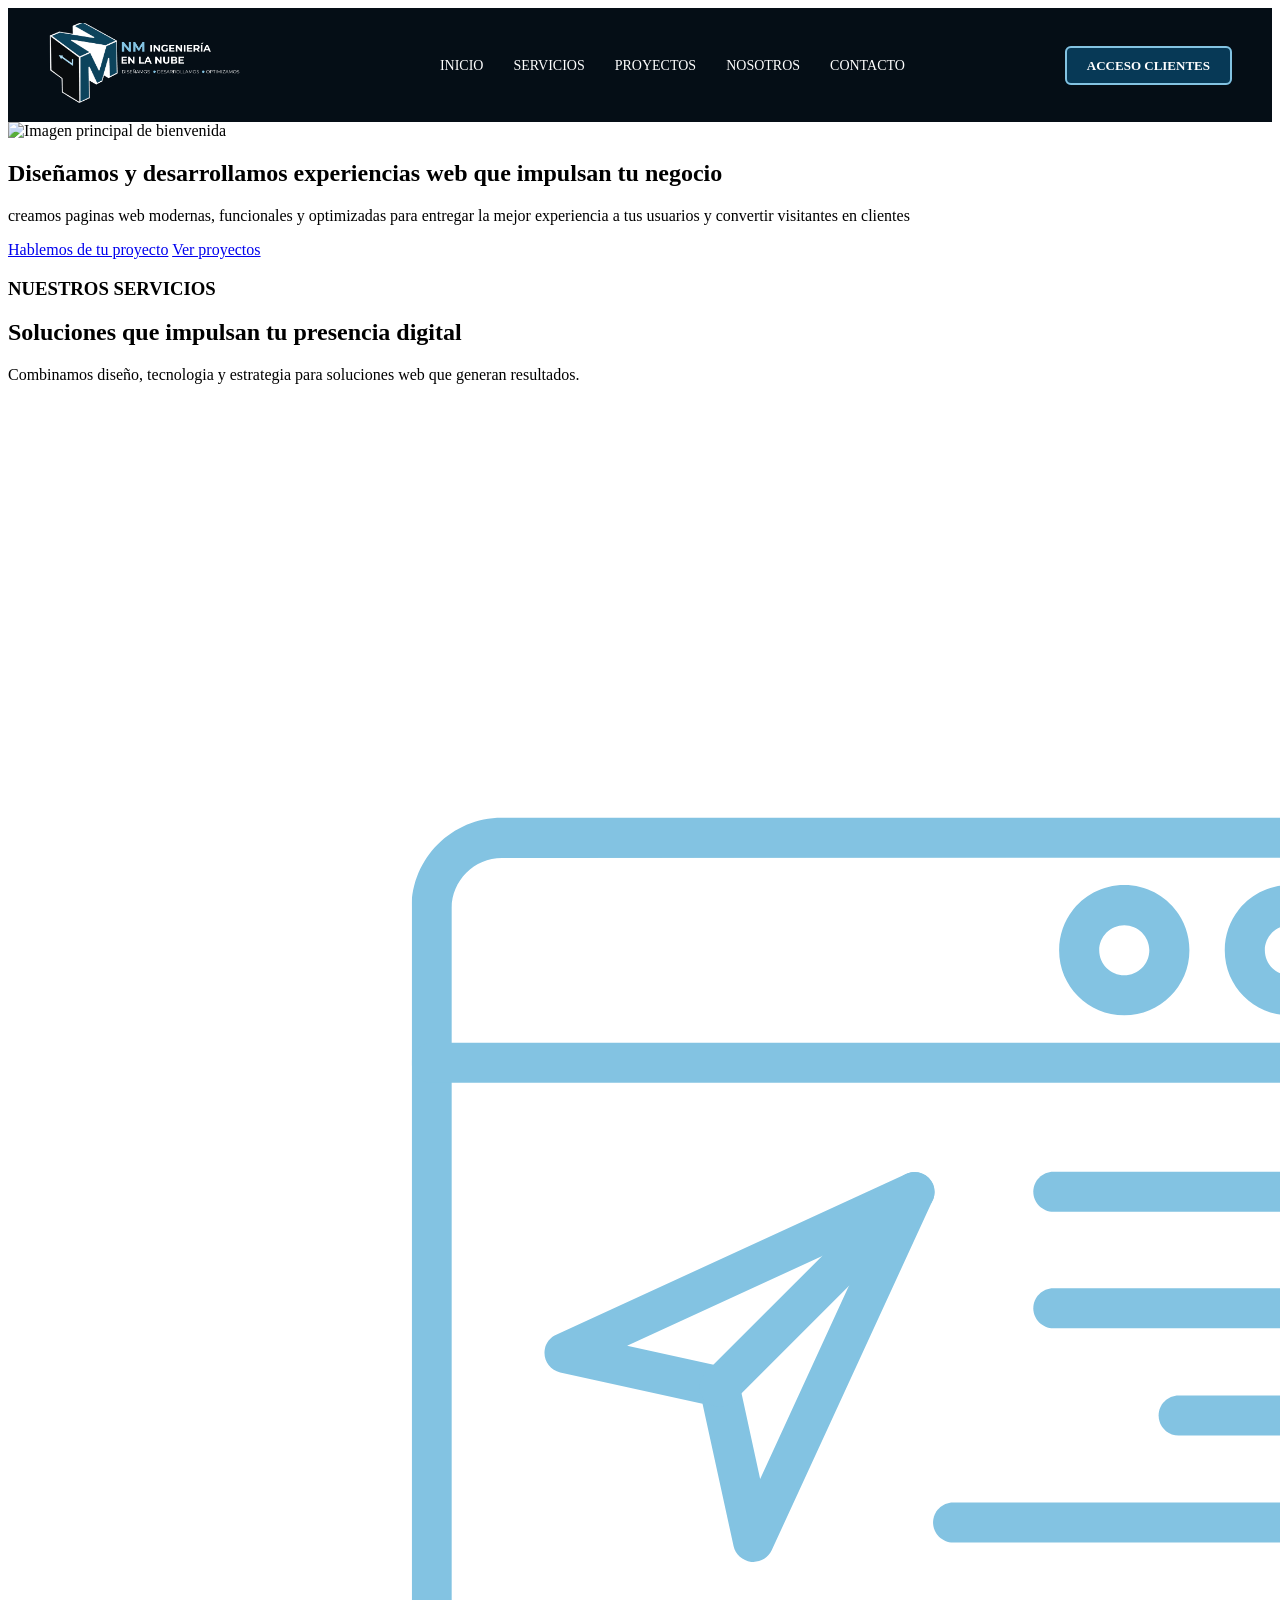
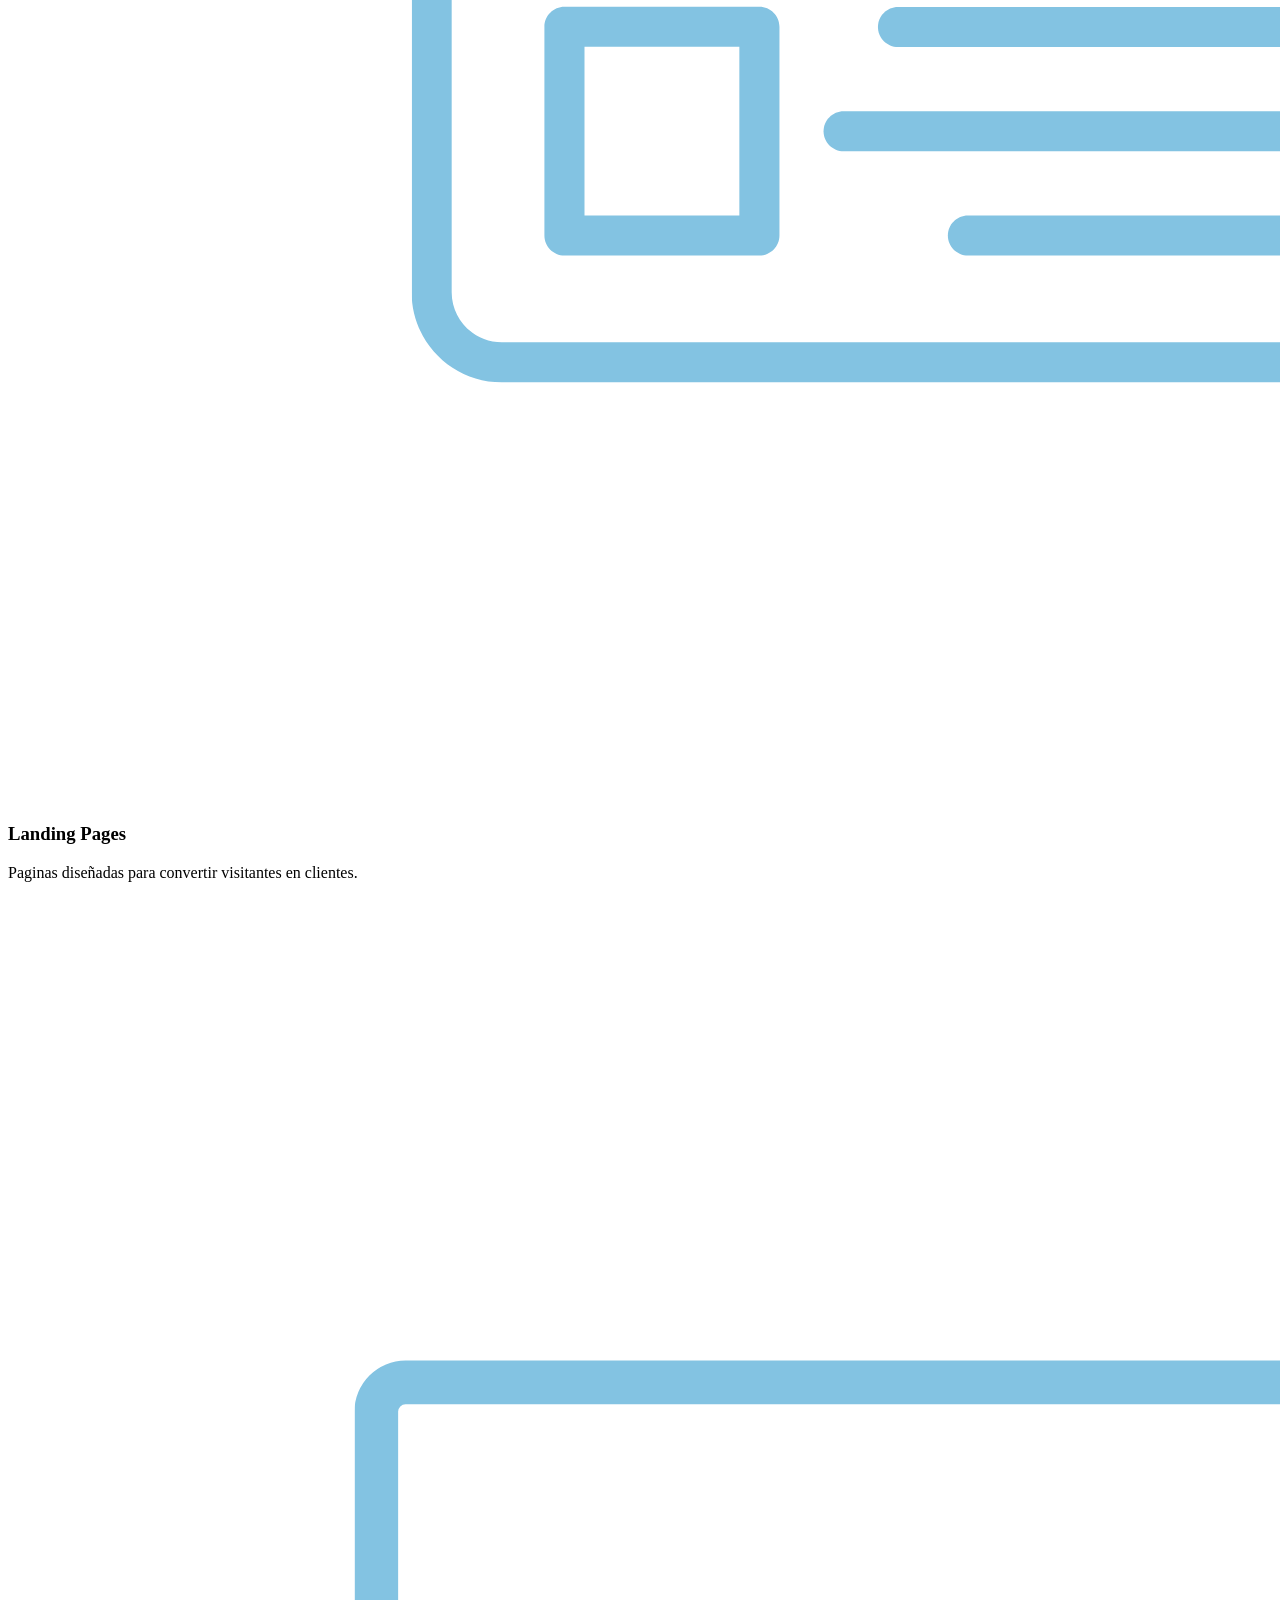
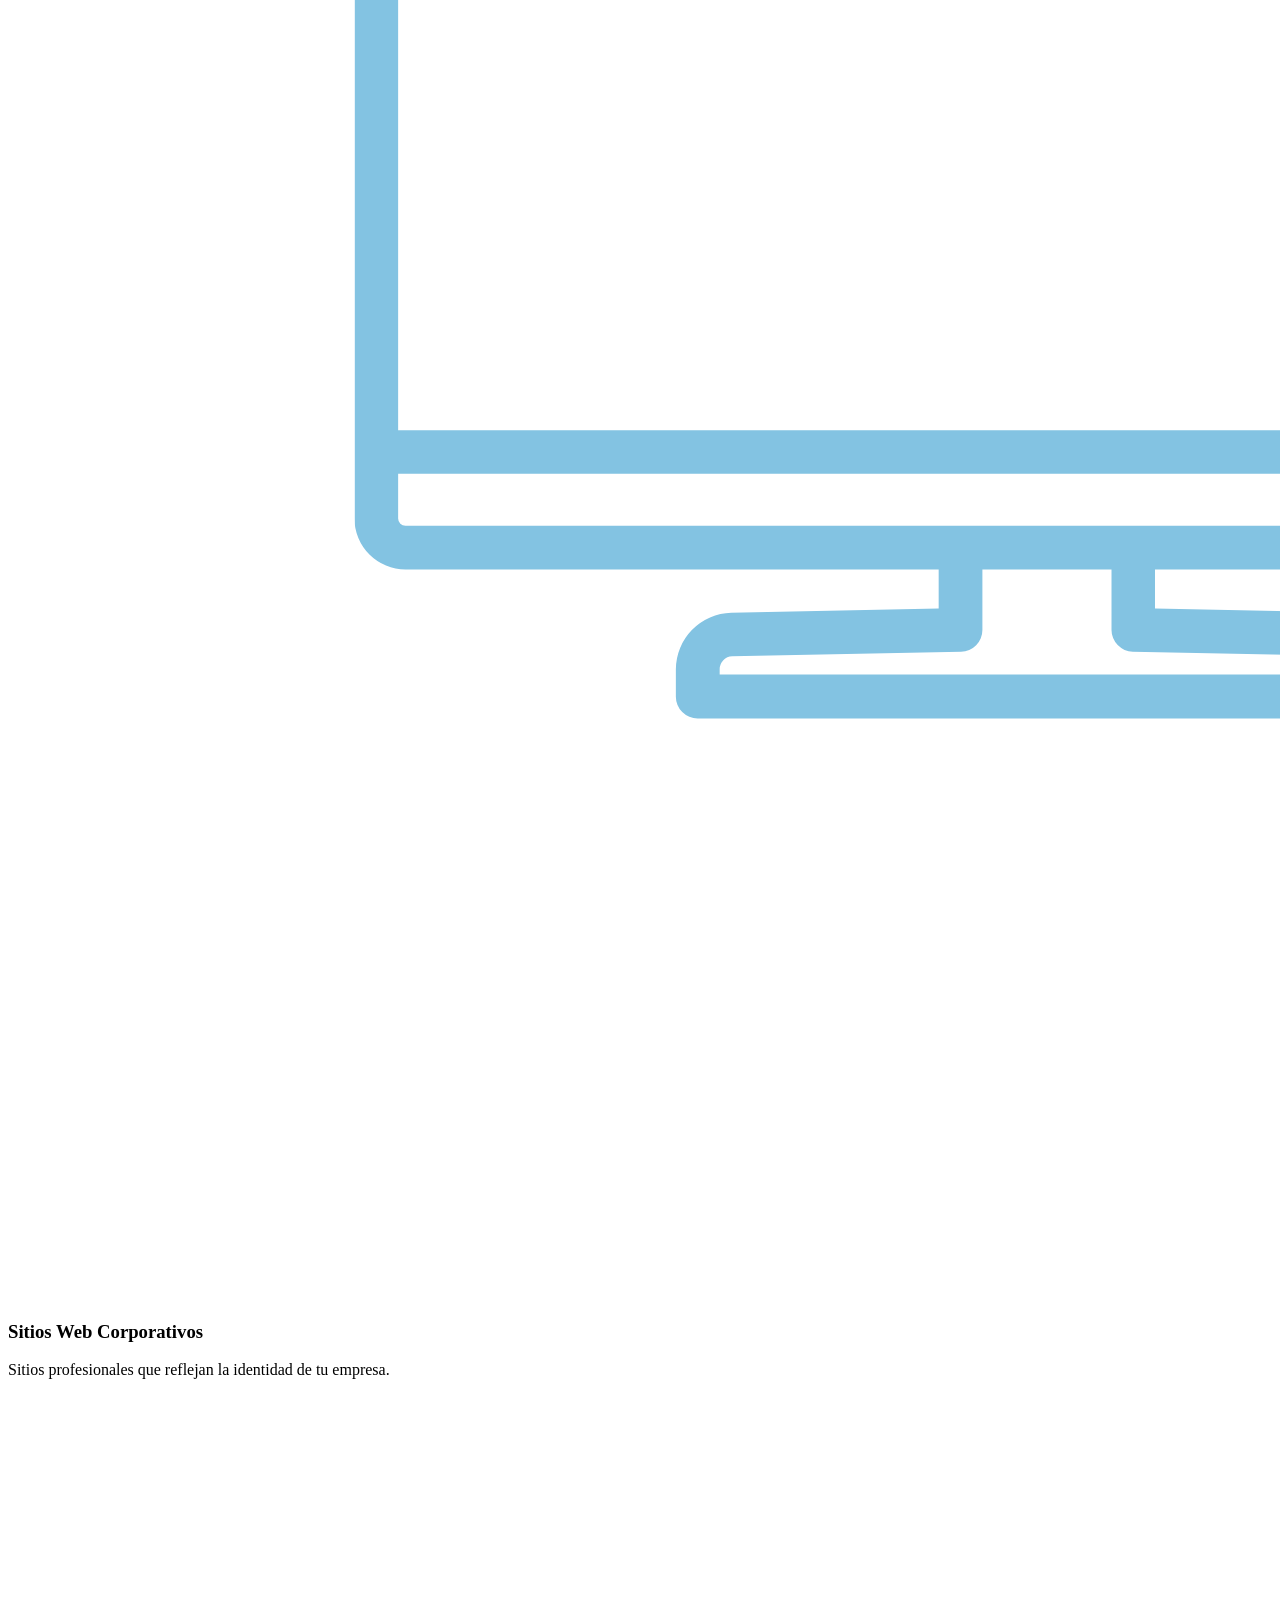
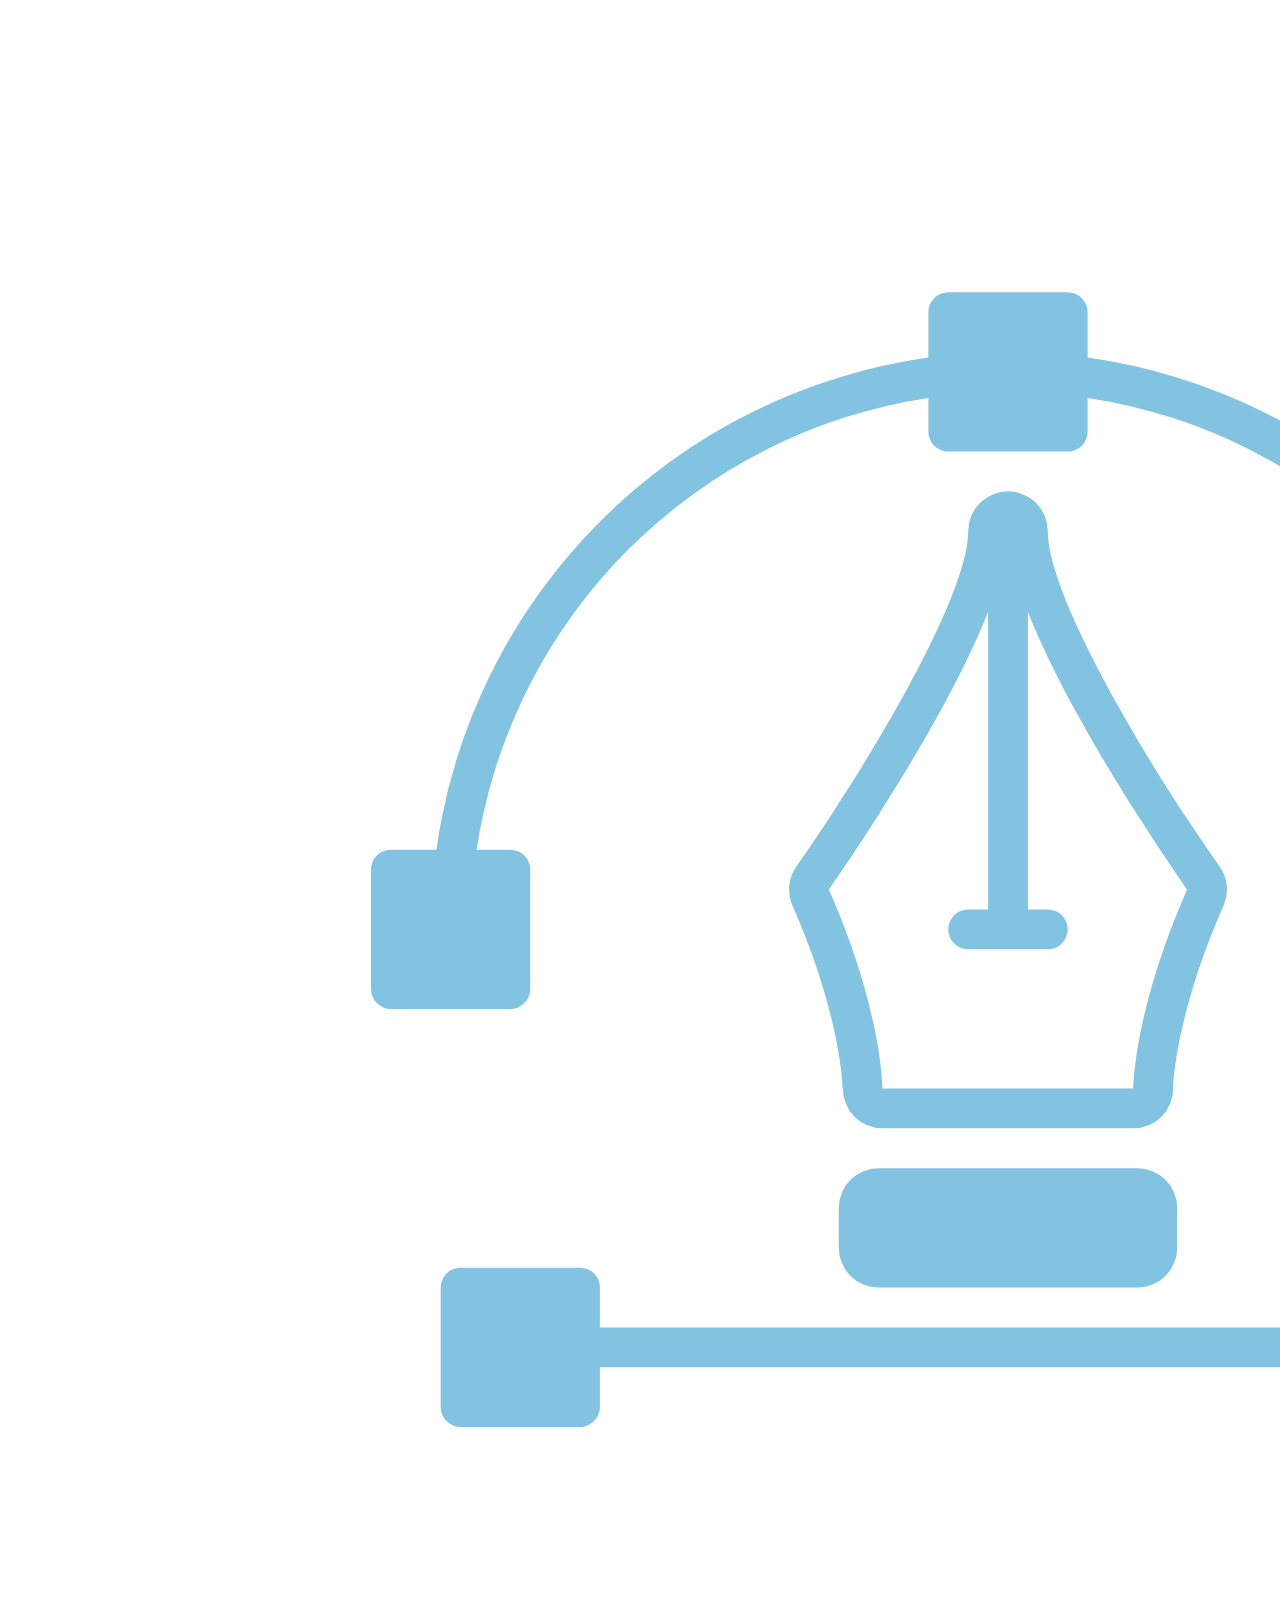
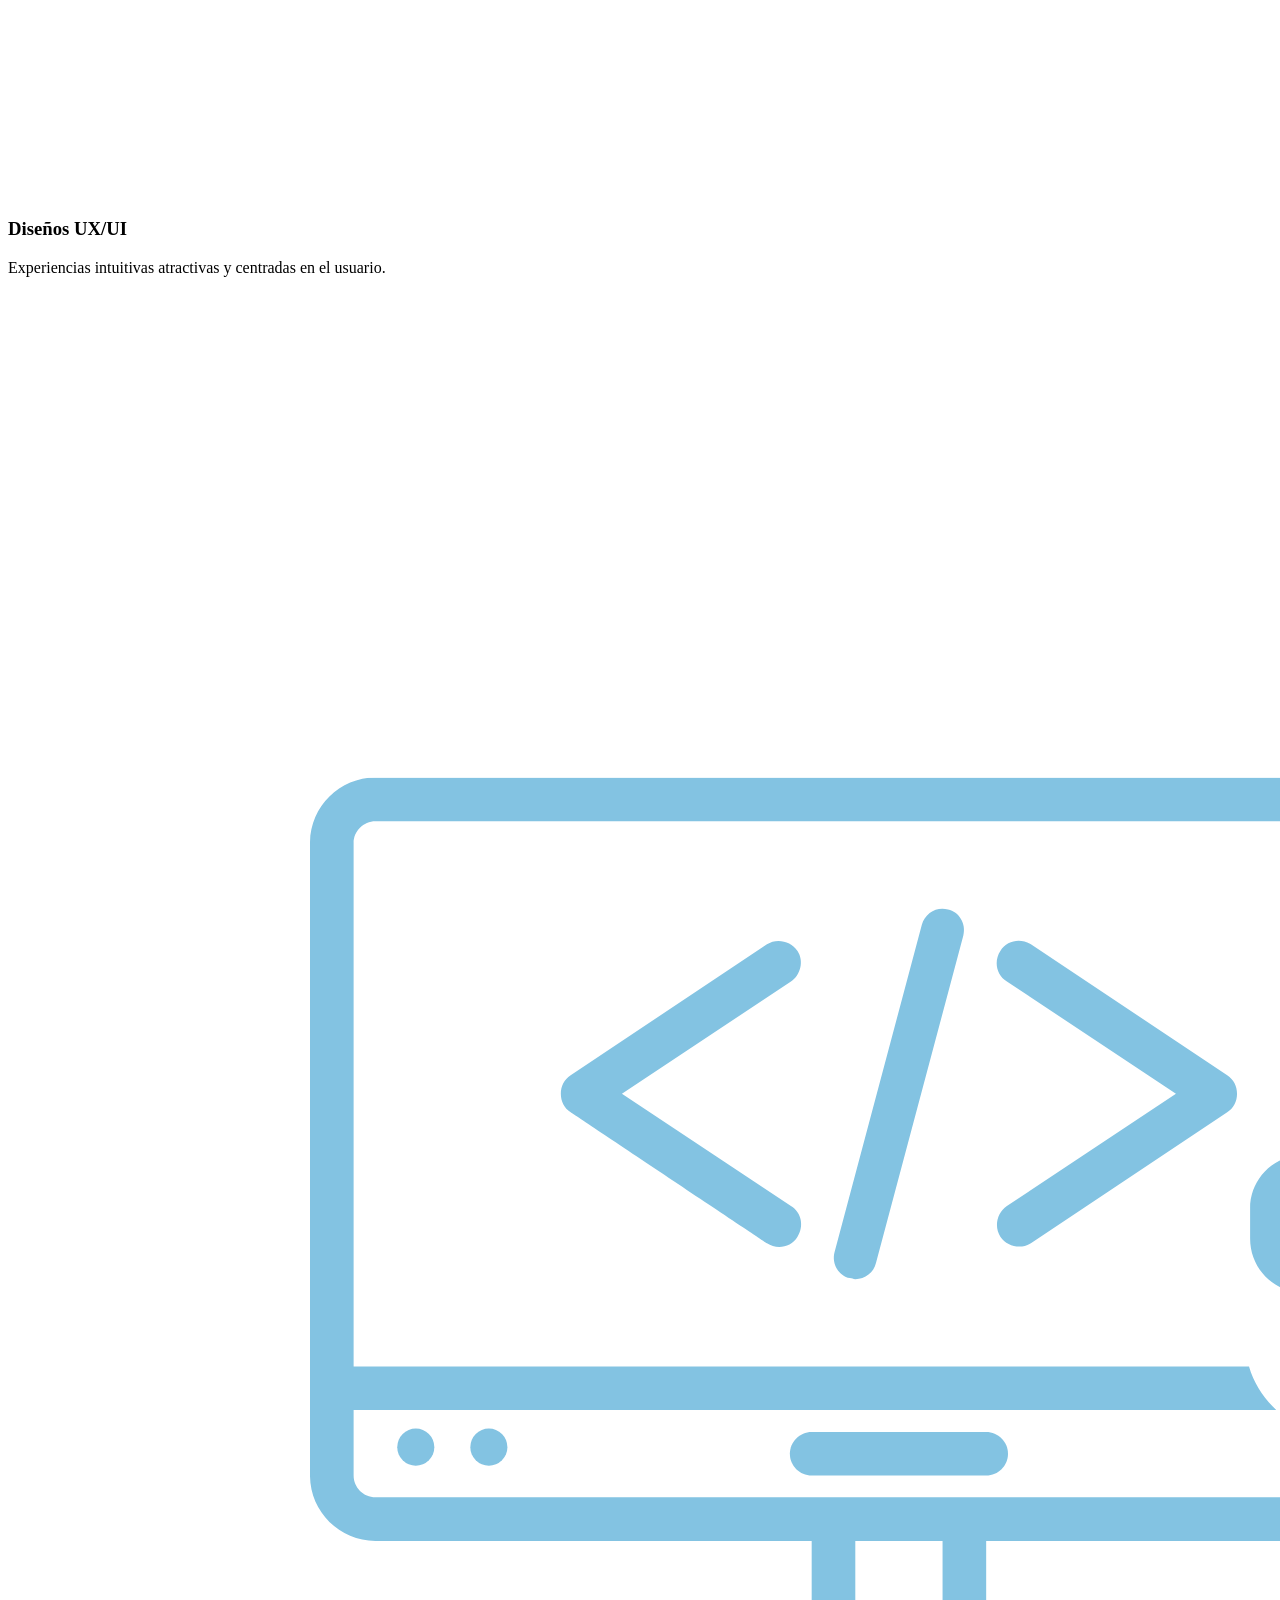
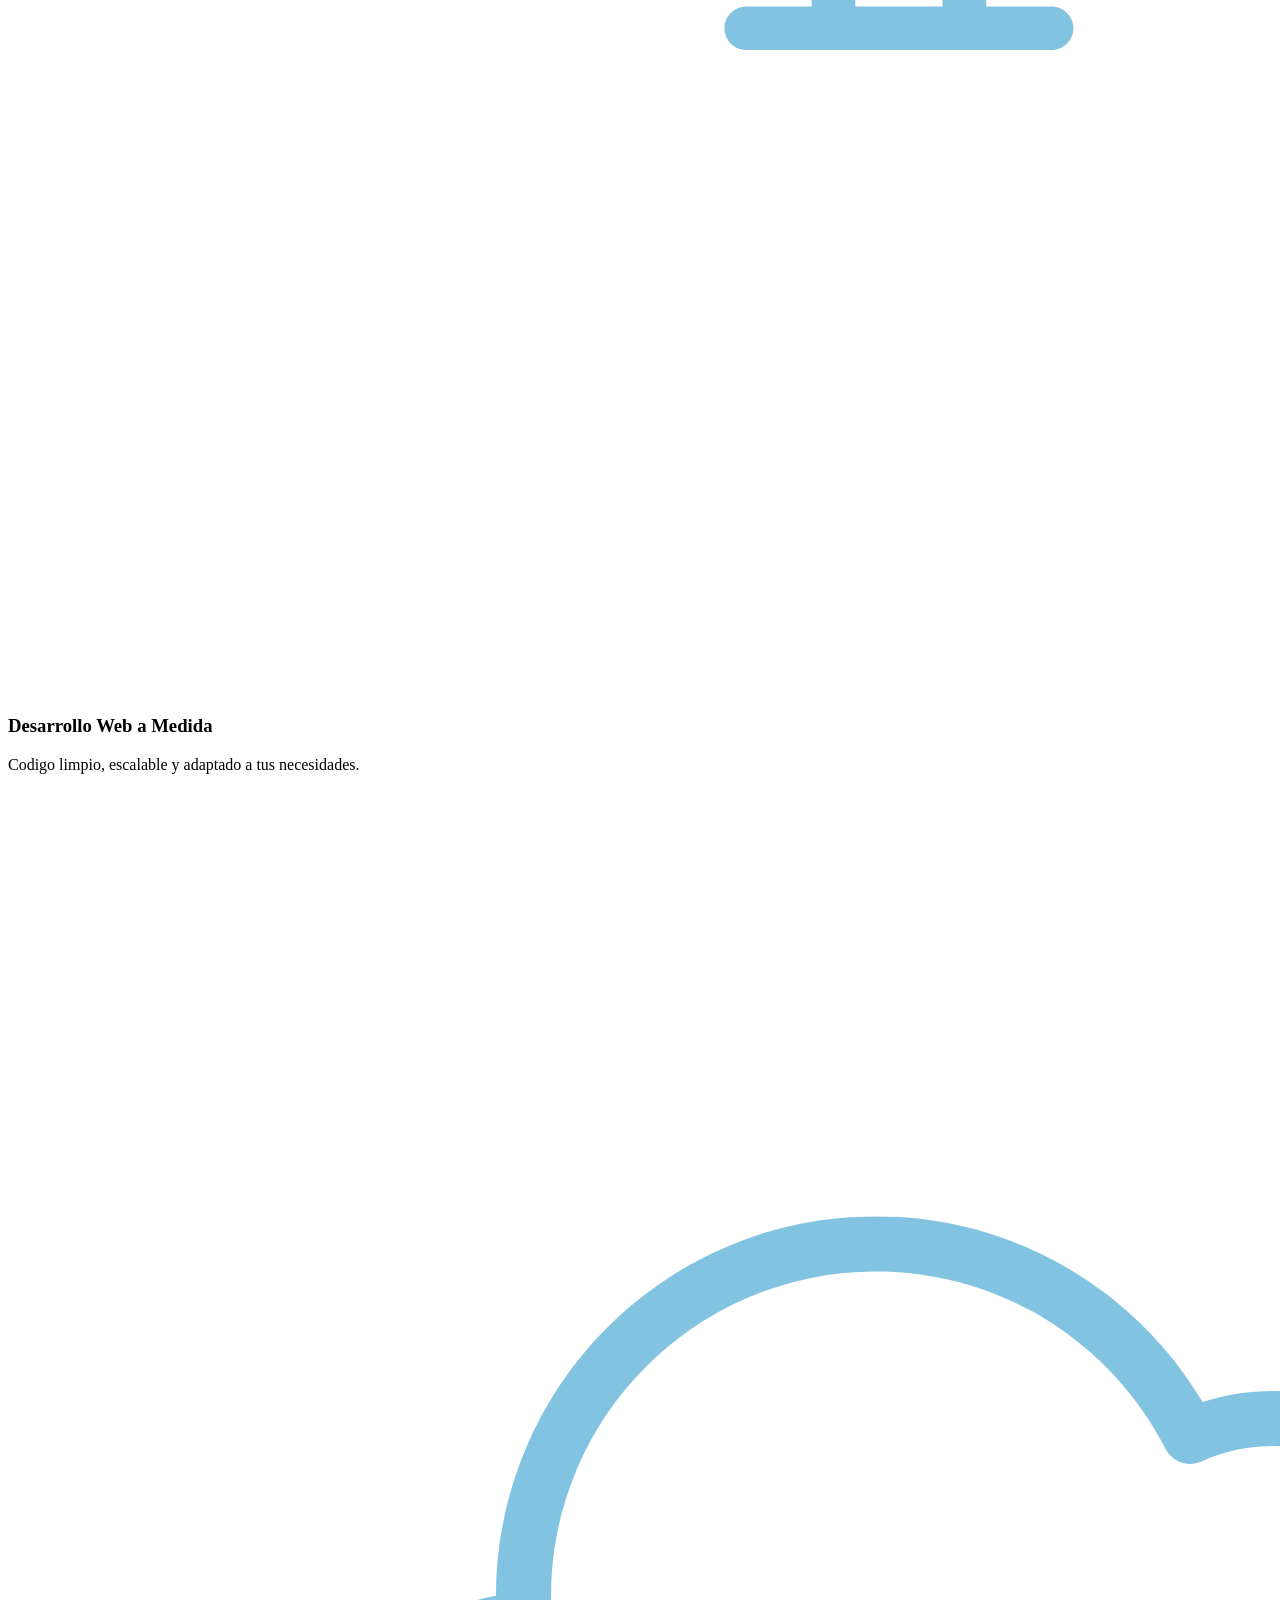
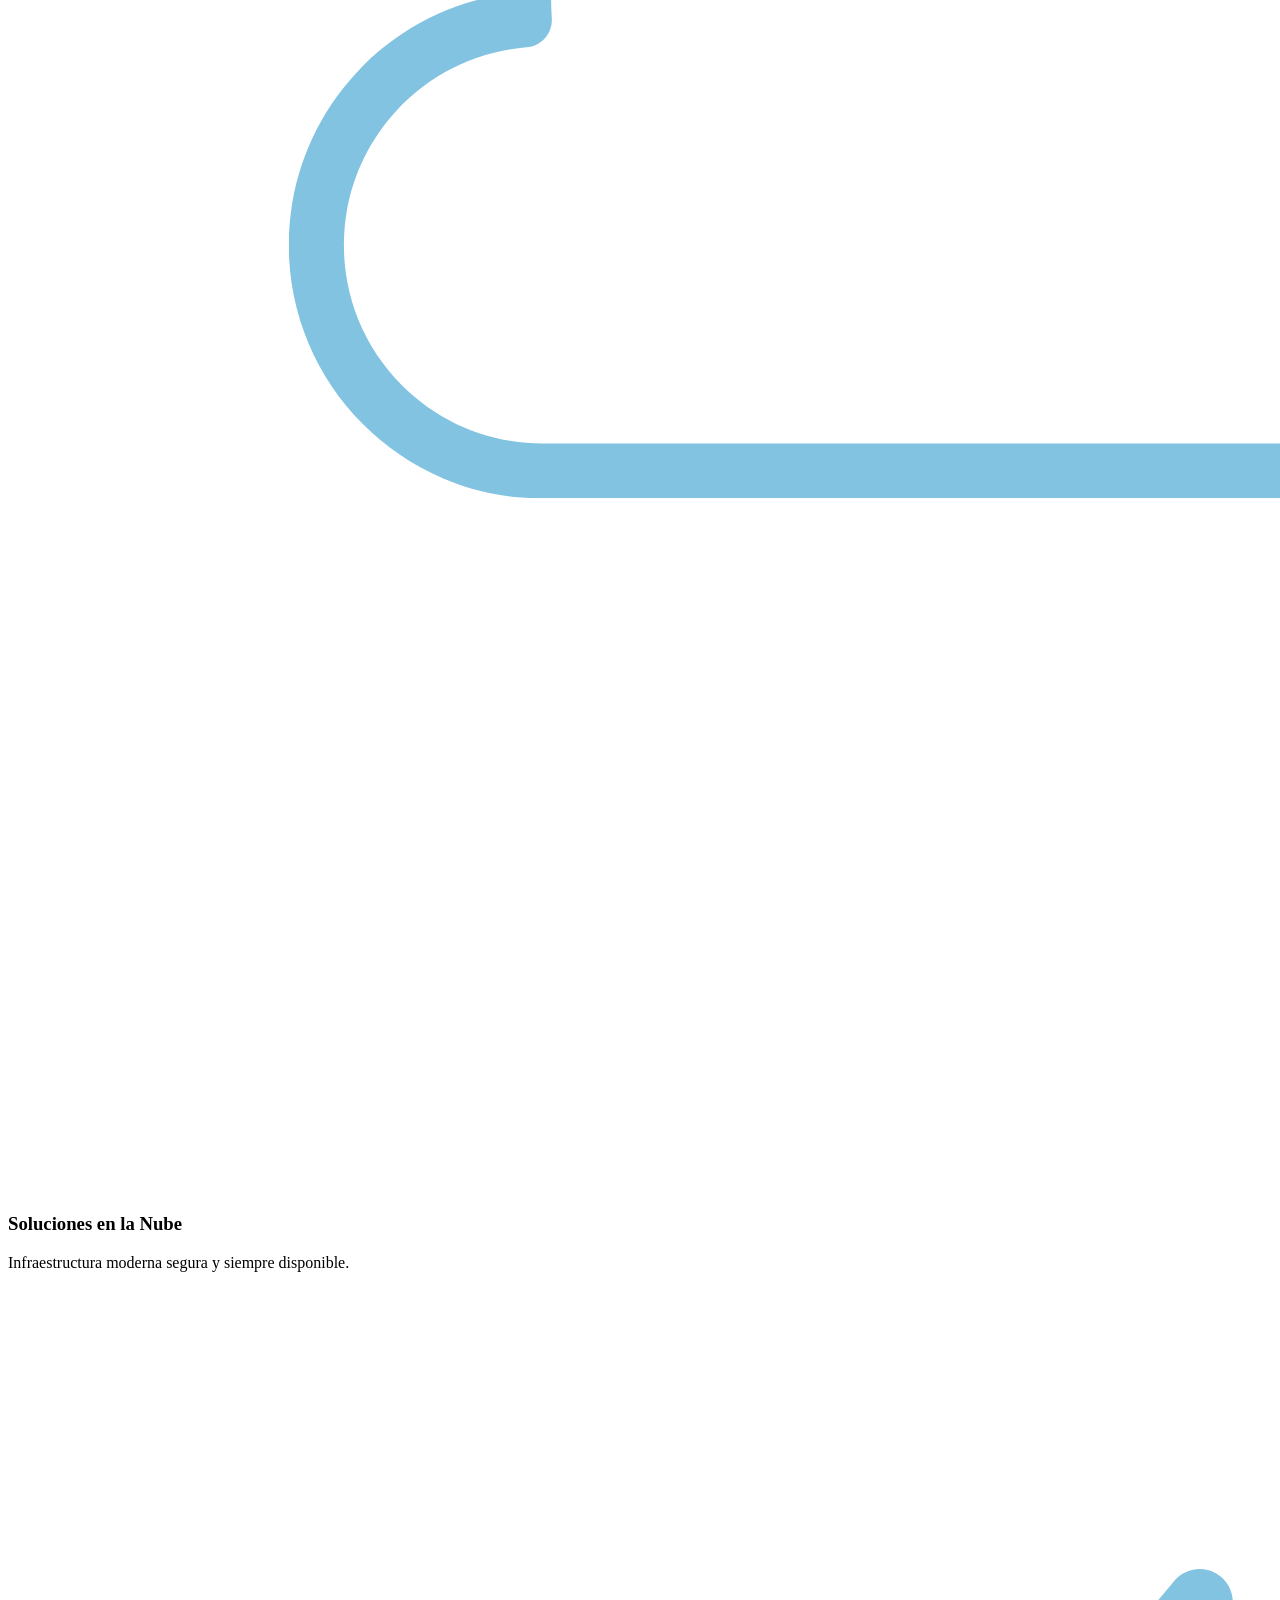
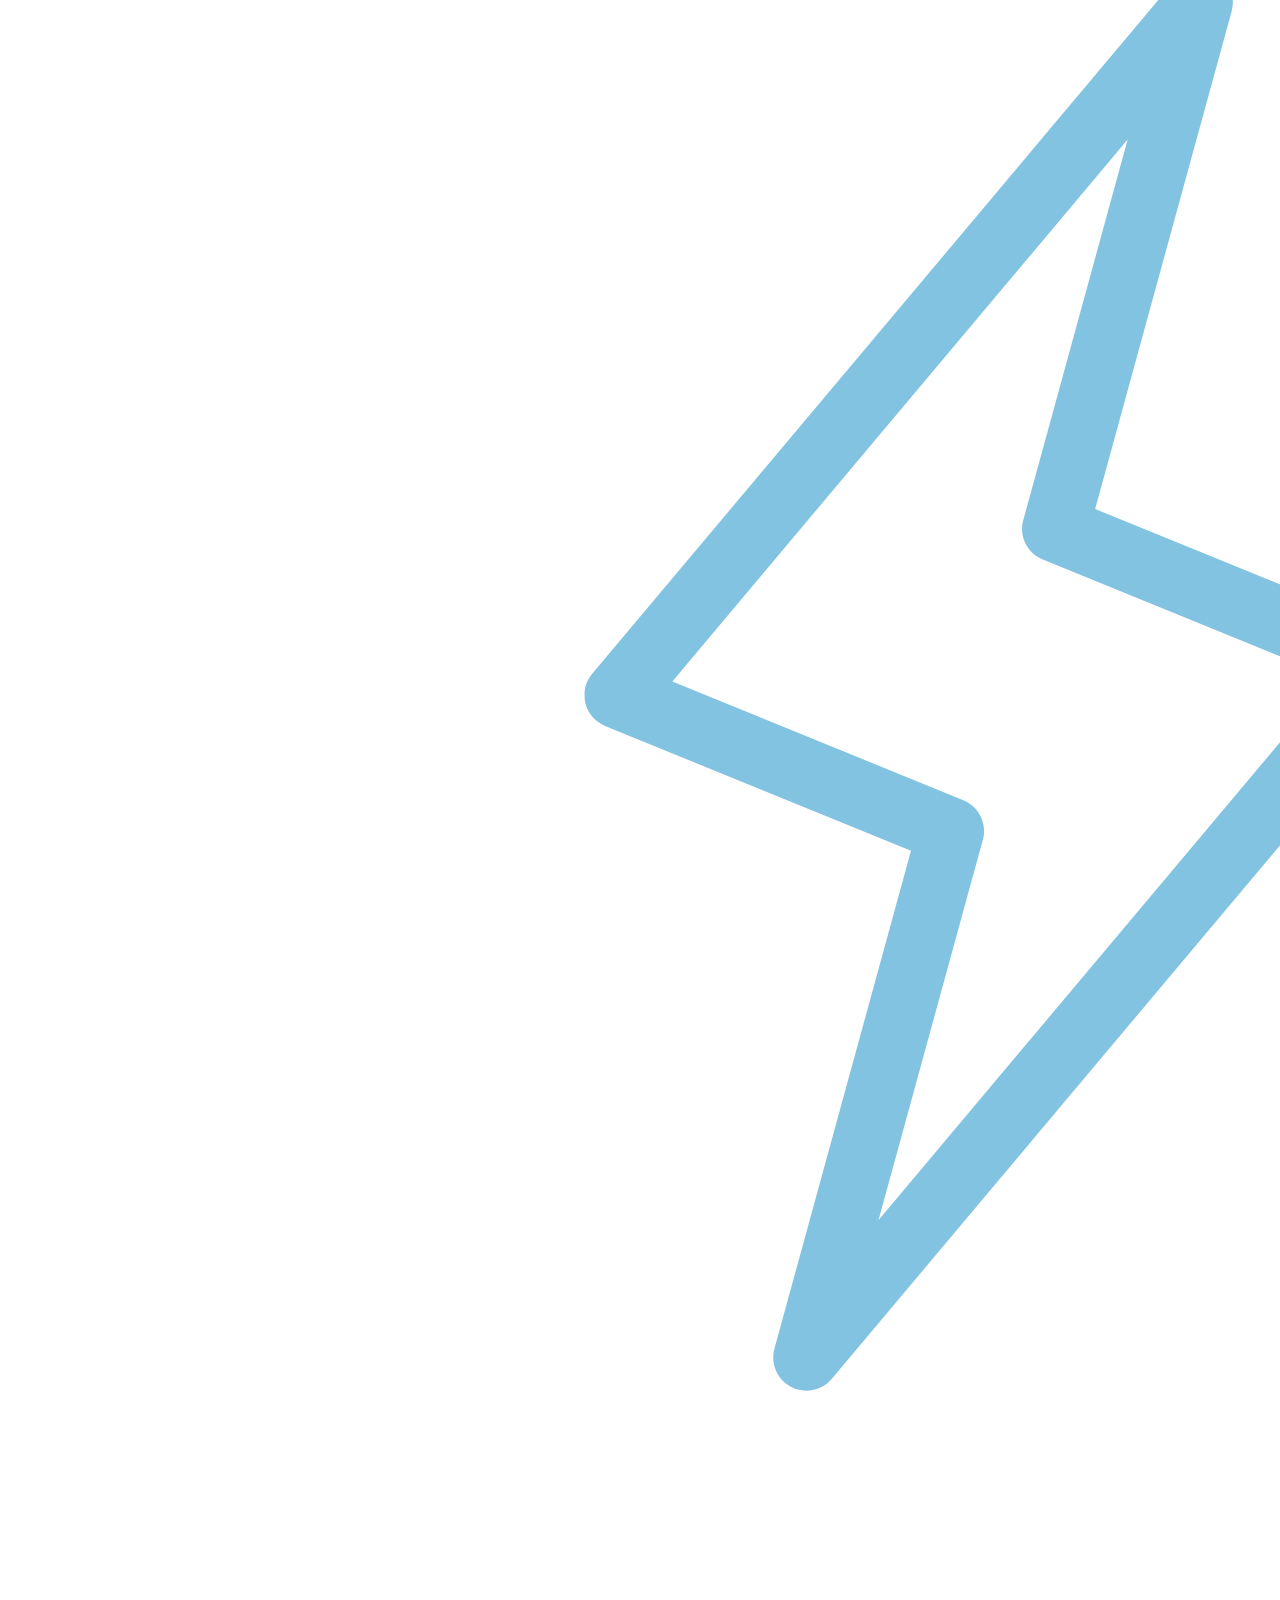
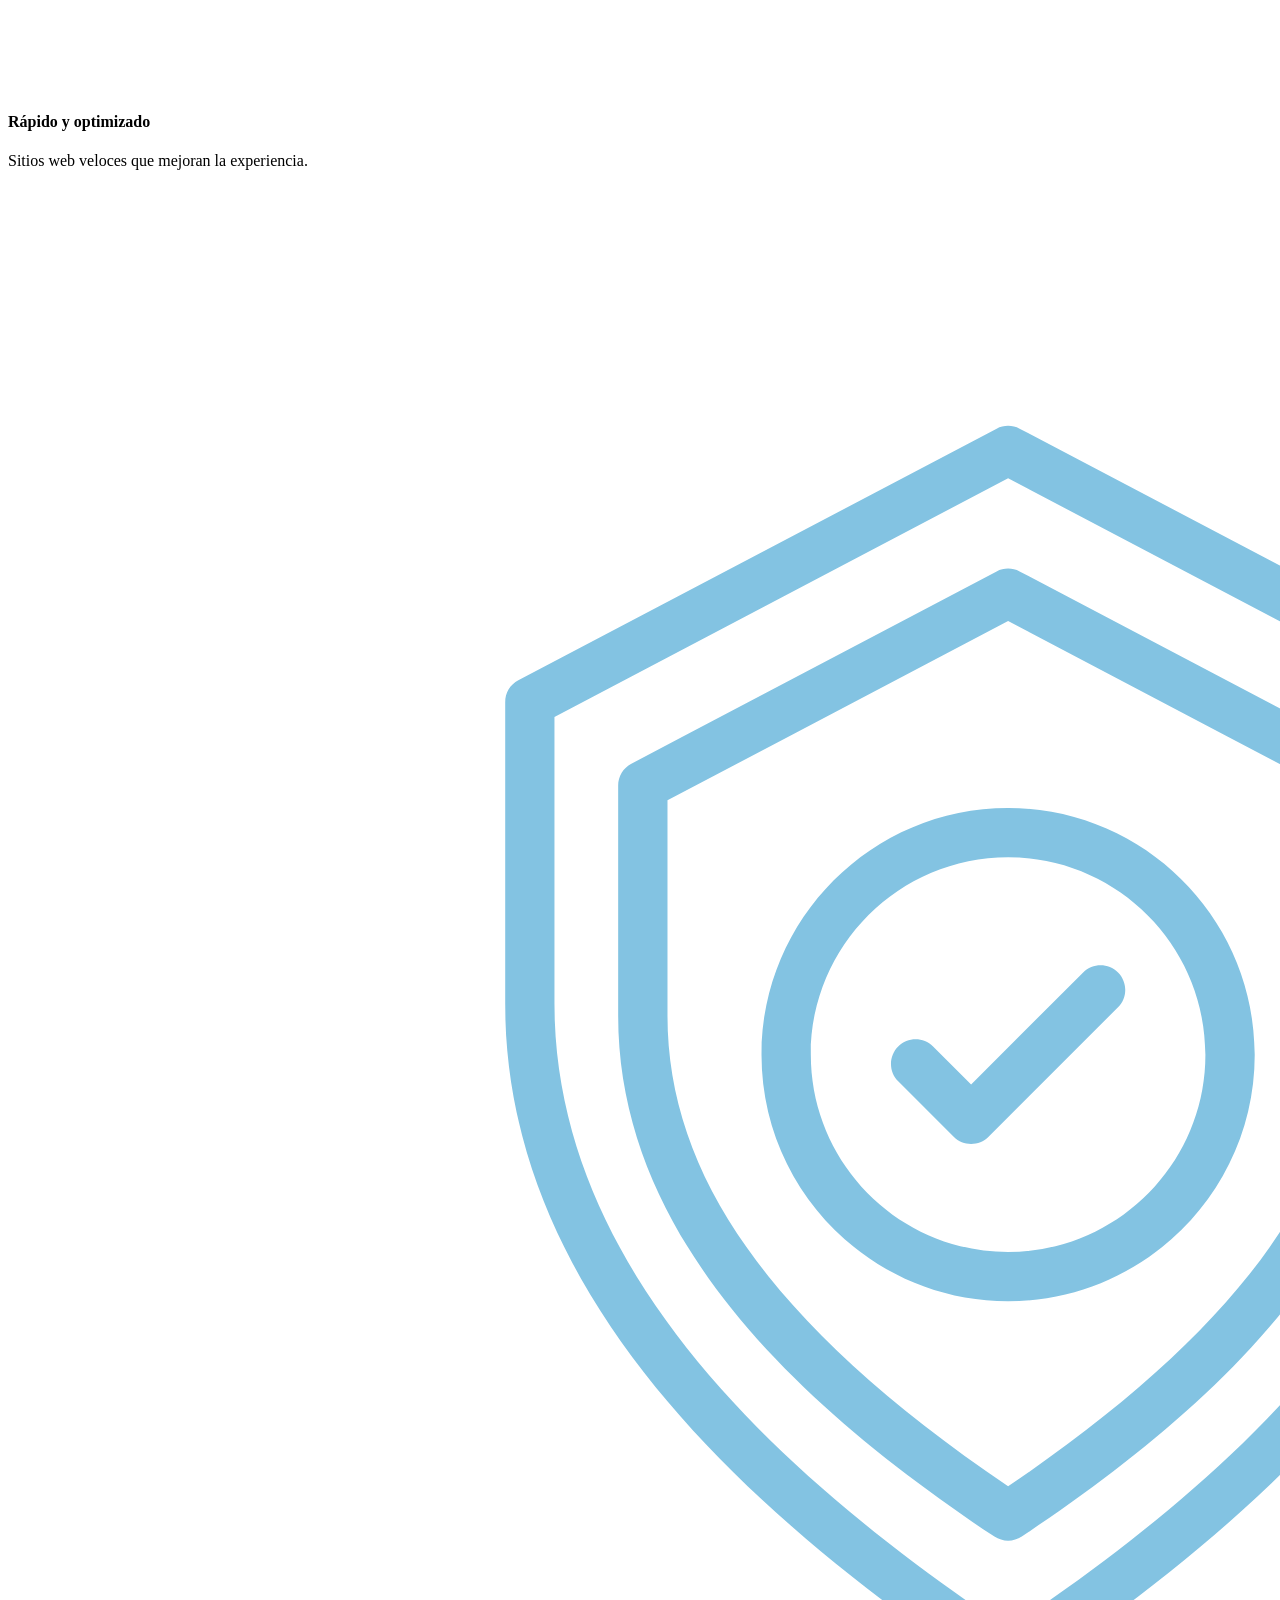
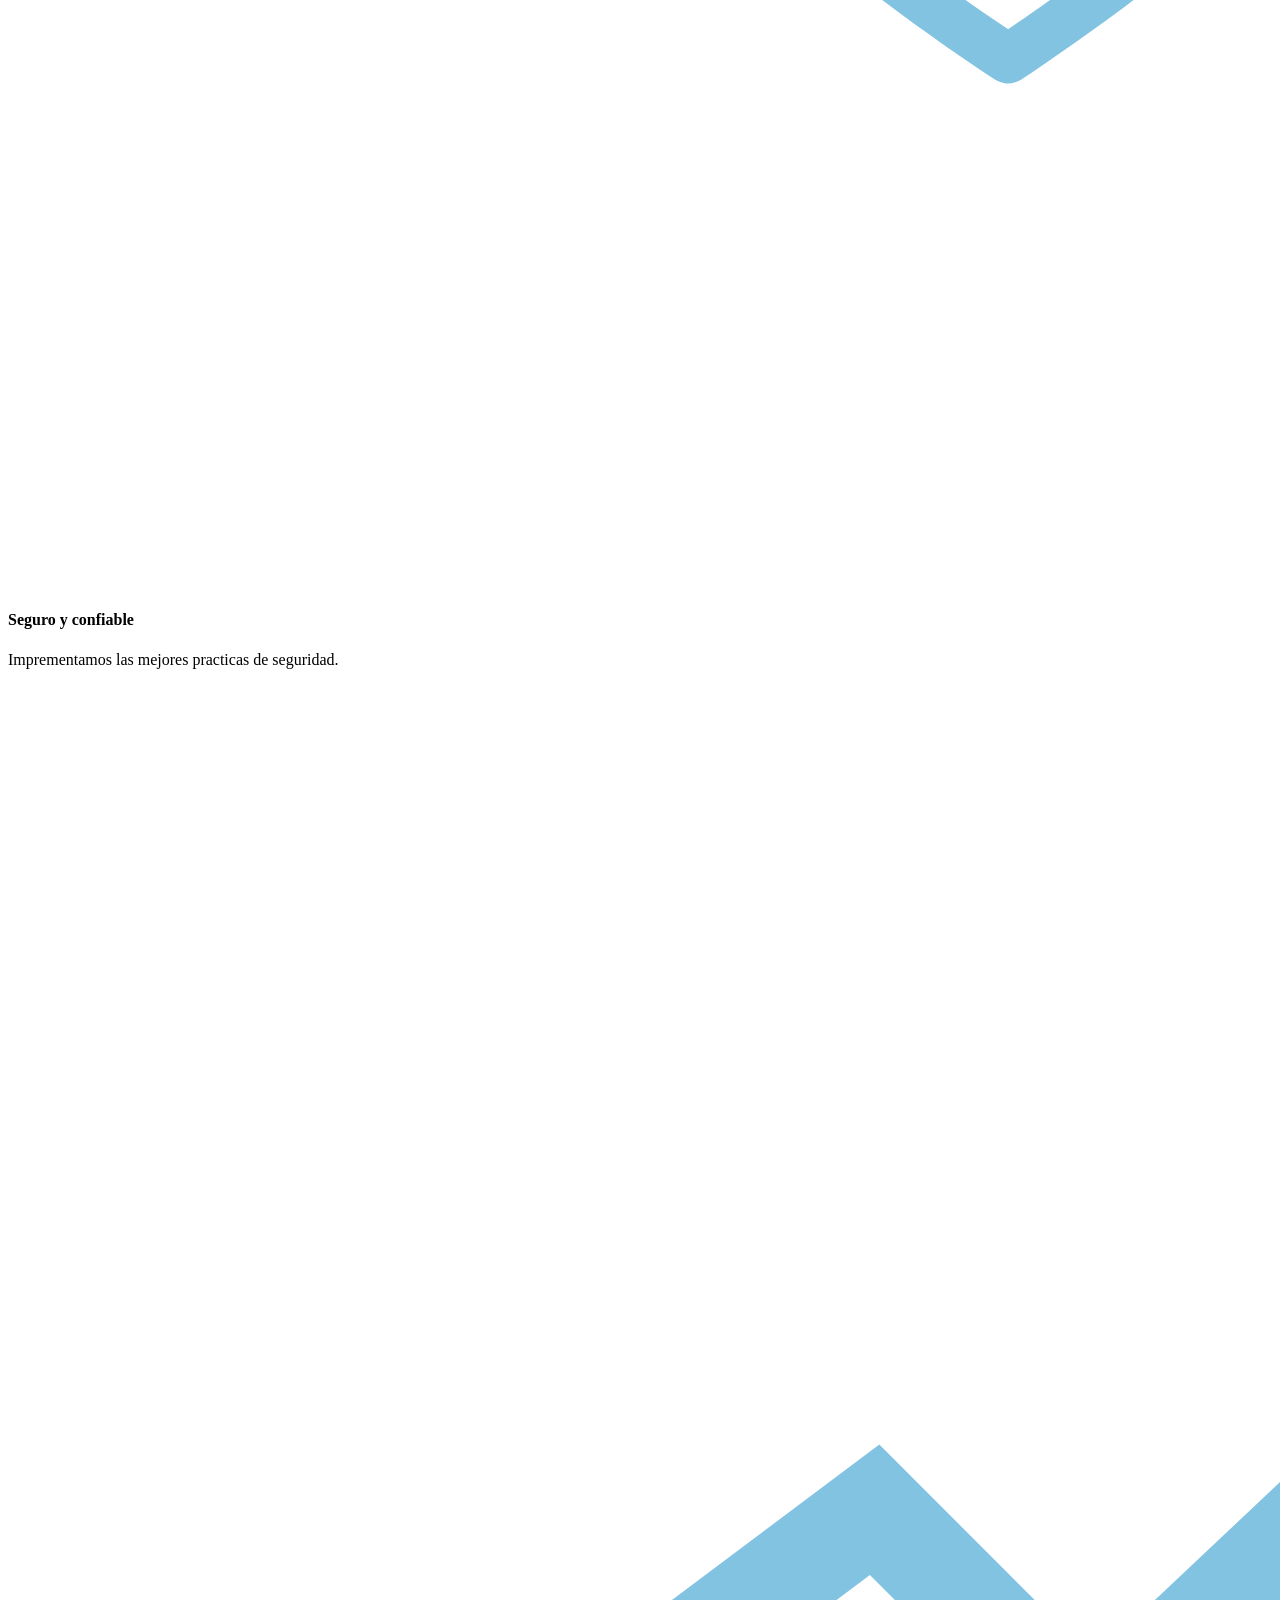
==== index.html @ b44ba8e5 "fix rutas de imagenes, cambio de fondo del nav y fix del logo mal dimensionado" ====
<!DOCTYPE html>
<html lang="es">

<head>
    <meta charset="UTF-8">
    <meta name="viewport" content="width=device-width, initial-scale=1.0">
    <title>Nm Ingenieria</title>
    <link rel="stylesheet" href="static/css/styles.css">
</head>

<body>
    <nav class="main-menu">
        <div class="main-logo">
            <a href="#"><img src="static/img/Logo.png" alt="logo"></a>
        </div>
        <div class="main-links">
            <ul class="main-center">
                <li><a href="#">Inicio</a></li>
                <li><a href="#">Servicios</a></li>
                <li><a href="#">Proyectos</a></li>
                <li><a href="#">Nosotros</a></li>
                <li><a href="#">Contacto</a></li>
            </ul>
            <div class="main-right">
                <a href="#" class="btn-admin">Acceso Clientes</a>
            </div>

        </div>
    </nav>
    <section class="hero">
        <div class="hero-image">
            <img src="imagendelhero.jpg" alt="Imagen principal de bienvenida">
        </div>
        <div class="hero-content">
            <h1>Diseñamos y desarrollamos experiencias web que impulsan tu negocio</h1>
            <p>creamos paginas web modernas, funcionales y optimizadas para entregar la mejor experiencia a tus usuarios
                y convertir visitantes en clientes</p>
        </div>
        <div class="hero-actions">
            <a href="#" class="hero-btn-primary">Hablemos de tu proyecto</a>
            <a href="#" class="hero-btn-secondaty">Ver proyectos</a>
        </div>
    </section>
    <section class="services-section">
        <h3>NUESTROS SERVICIOS</h4>
            <h2>Soluciones que impulsan tu presencia digital</h2>
            <p>Combinamos diseño, tecnologia y estrategia para soluciones web que generan resultados.</p>
            <div class="services-grid">
                <div class="service-card">
                    <img src="static/img/icono1.png" alt="Icono Servicio" class="card-icon">
                    <h3>Landing Pages</h3>
                    <p>Paginas diseñadas para convertir visitantes en clientes.</p>
                </div>
                <div class="service-card">
                    <img src="static/img/icono2.png" alt="Icono Servicio" class="card-icon">
                    <h3>Sitios Web Corporativos</h3>
                    <p>Sitios profesionales que reflejan la identidad de tu empresa.</p>
                </div>
                <div class="service-card">
                    <img src="static/img/icono3.png" alt="Icono Servicio" class="card-icon">
                    <h3>Diseños UX/UI</h3>
                    <p>Experiencias intuitivas atractivas y centradas en el usuario.</p>
                </div>
                <div class="service-card">
                    <img src="static/img/icono4.png" alt="Icono Servicio" class="card-icon">
                    <h3>Desarrollo Web a Medida</h3>
                    <p>Codigo limpio, escalable y adaptado a tus necesidades.</p>
                    <div class="service-card">
                        <img src="static/img/icono5.png" alt="Icono Servicio" class="card-icon">
                        <h3>Soluciones en la Nube</h3>
                        <p>Infraestructura moderna segura y siempre disponible.</p>
                    </div>
                </div>
            </div>
            <div class="wide-feature-card">
                <div class="wide-service-card">
                    <img src="static/img/wide-icono1.png" alt="Icono Caracteristica" class="wide-icon">
                    <h4>Rápido y optimizado</h4>
                    <p>Sitios web veloces que mejoran la experiencia.</p>
                </div>
                <div class="wide-service-card">
                    <img src="static/img/wide-icono2.png" alt="Icono Caracteristica" class="wide-icon">
                    <h4>Seguro y confiable</h4>
                    <p>Imprementamos las mejores practicas de seguridad.</p>
                </div>
                <div class="wide-service-card">
                    <img src="static/img/wide-icono3.png" alt="Icono Caracteristica" class="wide-icon">
                    <h4>enfocado en resultados</h4>
                    <p>Diseñamos estrategias digitales que impulsan tu negocio.</p>
                </div>
                <div class="wide-service-card">
                    <img src="static/img/wide-icono4.png" alt="Icono Caracteristica" class="wide-icon">
                    <h4>Soporte y acompañamiento</h4>
                    <p>Te acompañamos en cada etapa de tu proyecto.</p>
                </div>
            </div>
    </section>
</body>

</html>
---- static/css/styles.css ----
:root {
    /*PALETA DE COLORES PRINCIPALES*/
    --COLOR-PRINCIPAL1: #073956;
    --COLOR-PRINCIPAL2: #83C3E2;
    --COLOR-PRINCIPAL3: #050E16;
    --COLOR-PRINCIPAL4: #fefefe;

}

.main-menu {
    background-color: #050E16;
    display: flex;
    justify-content: space-between;
    align-items: center;
    padding: 15px 40px;
}

.main-logo img {
    height: 80px;
    width: auto;
}

.main-links {
    display: flex;
    align-items: center;
    justify-content: space-between;
    flex-grow: 1;
    margin-left: 40px;
}

.main-center {
    display: flex;
    list-style: none;
    margin: 0;
    padding: 0;
    gap: 30px;
    margin-left: auto;
    margin-right: auto;
}

.main-center a {
    color: #fefefe;
    text-decoration: none;
    font-weight: 500;
    text-transform: uppercase;
    font-size: 14px;
    transition: color 0.3s ease;
    padding-bottom: 6px;
}

.main-center a:hover {
    color: #83C3E2;
}

.main-center a.active {
    color: #83C3E2;
    border-bottom: 2px solid #83C3E2;
}

.btn-admin {
    background-color: #073956;
    color: #fefefe;
    border: 2px solid #83C3E2;
    padding: 10px 20px;
    border-radius: 6px;
    text-decoration: none;
    font-weight: bold;
    text-transform: uppercase;
    font-size: 13px;
    transition: all 0.3s ease;
}

.btn-admin:hover {
    background-color: #83C3E2;
    color: #073956;
}
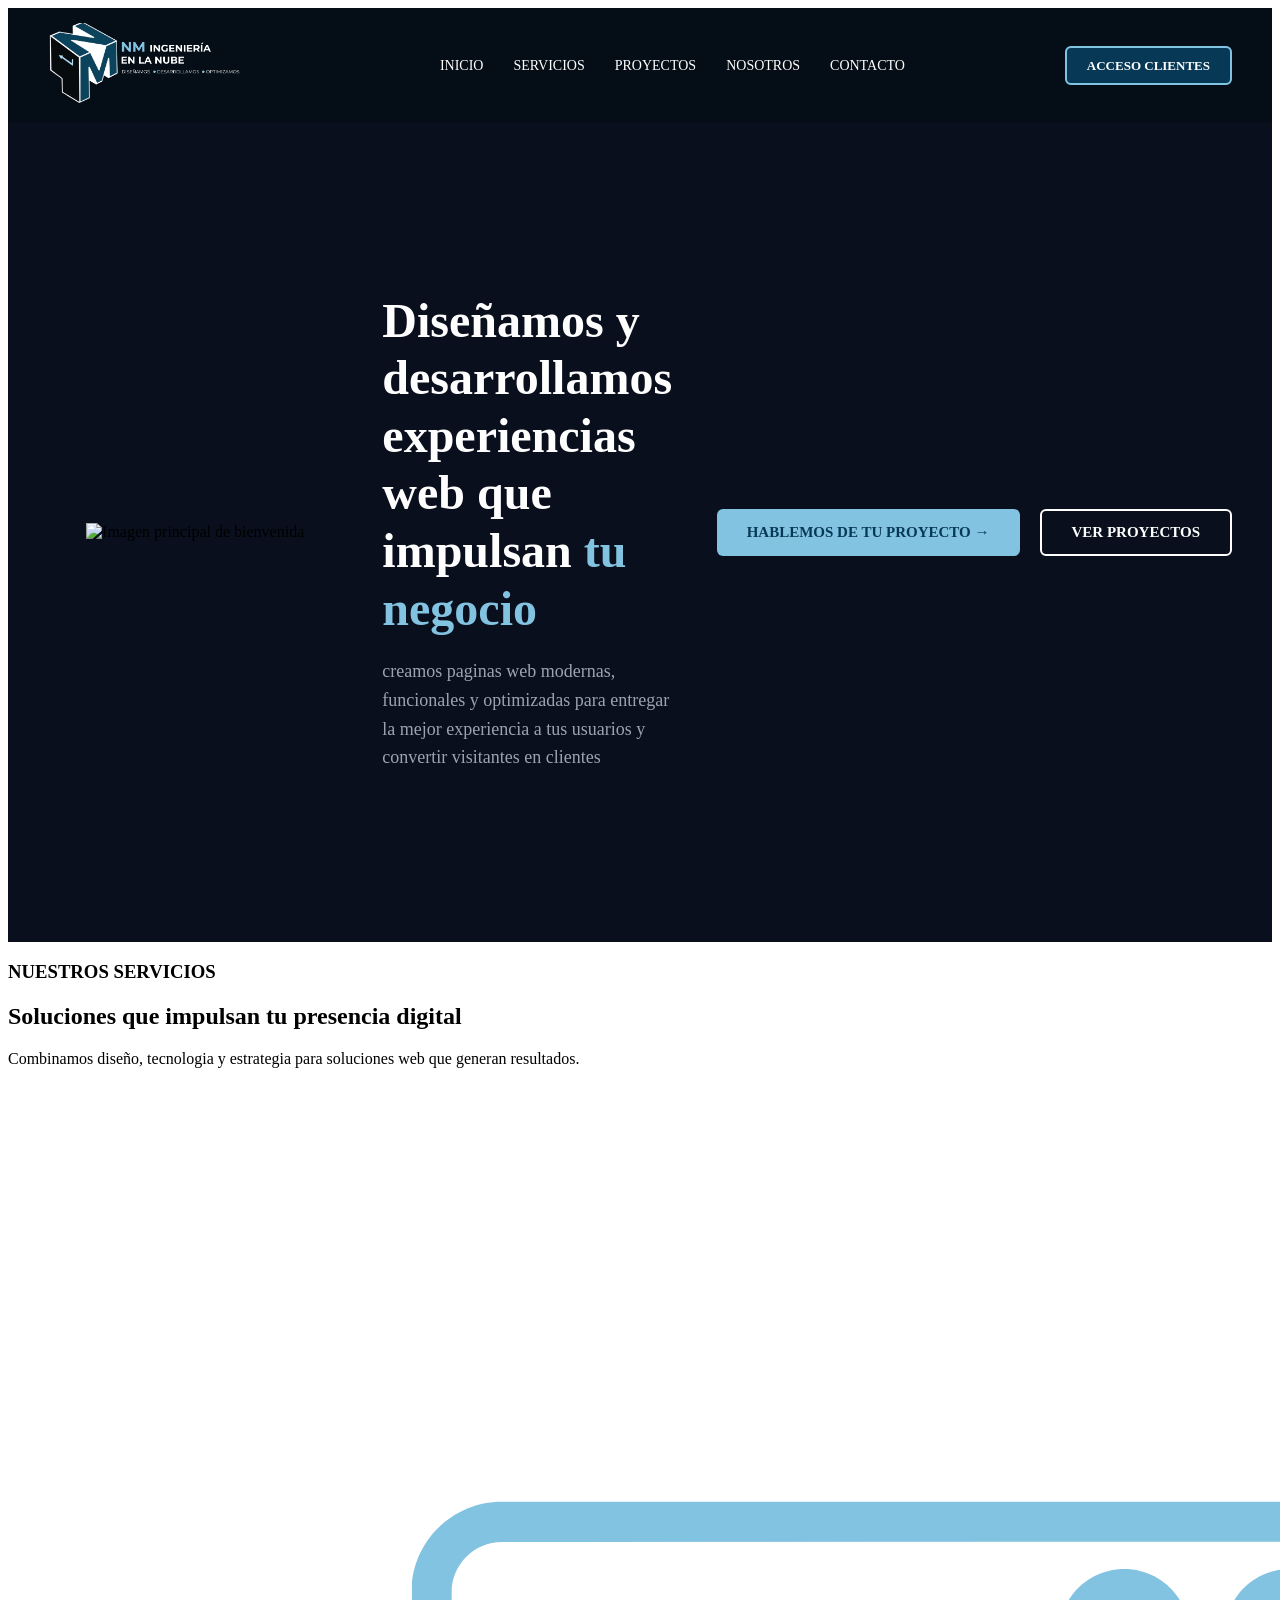
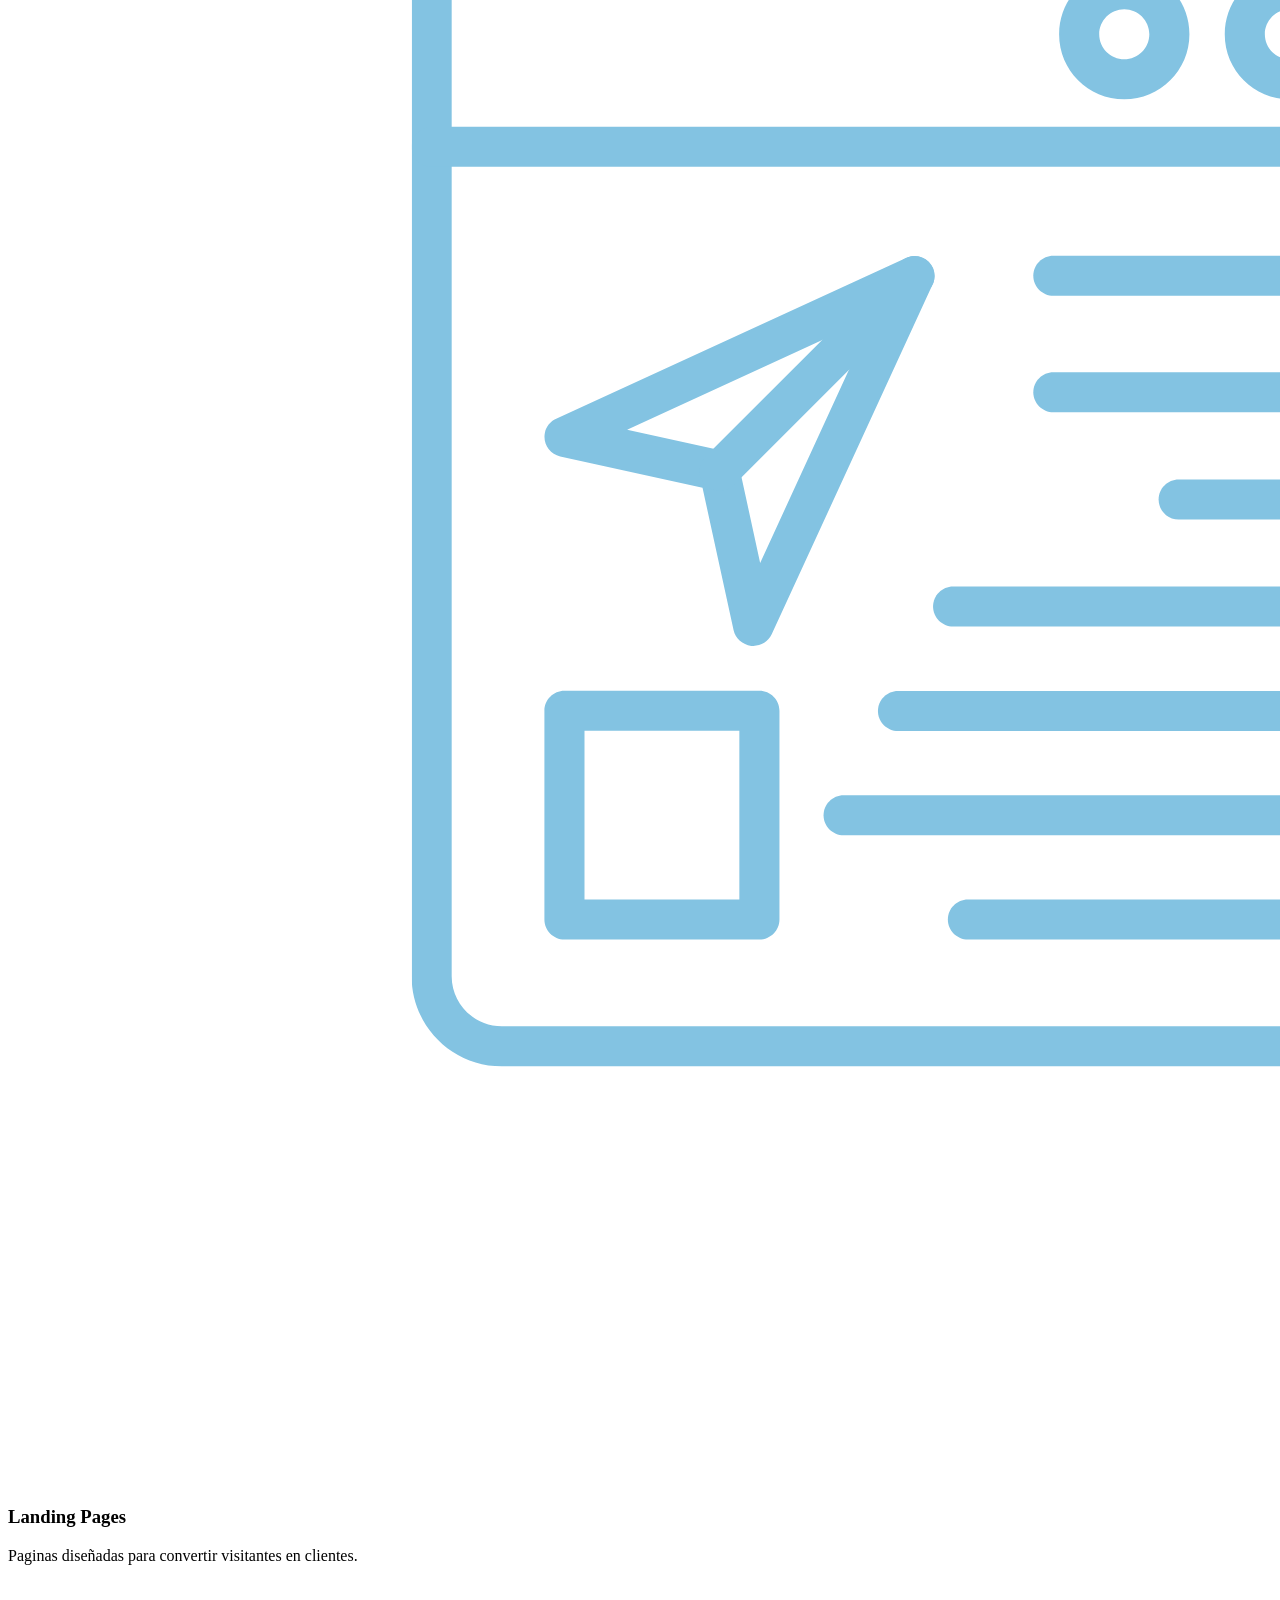
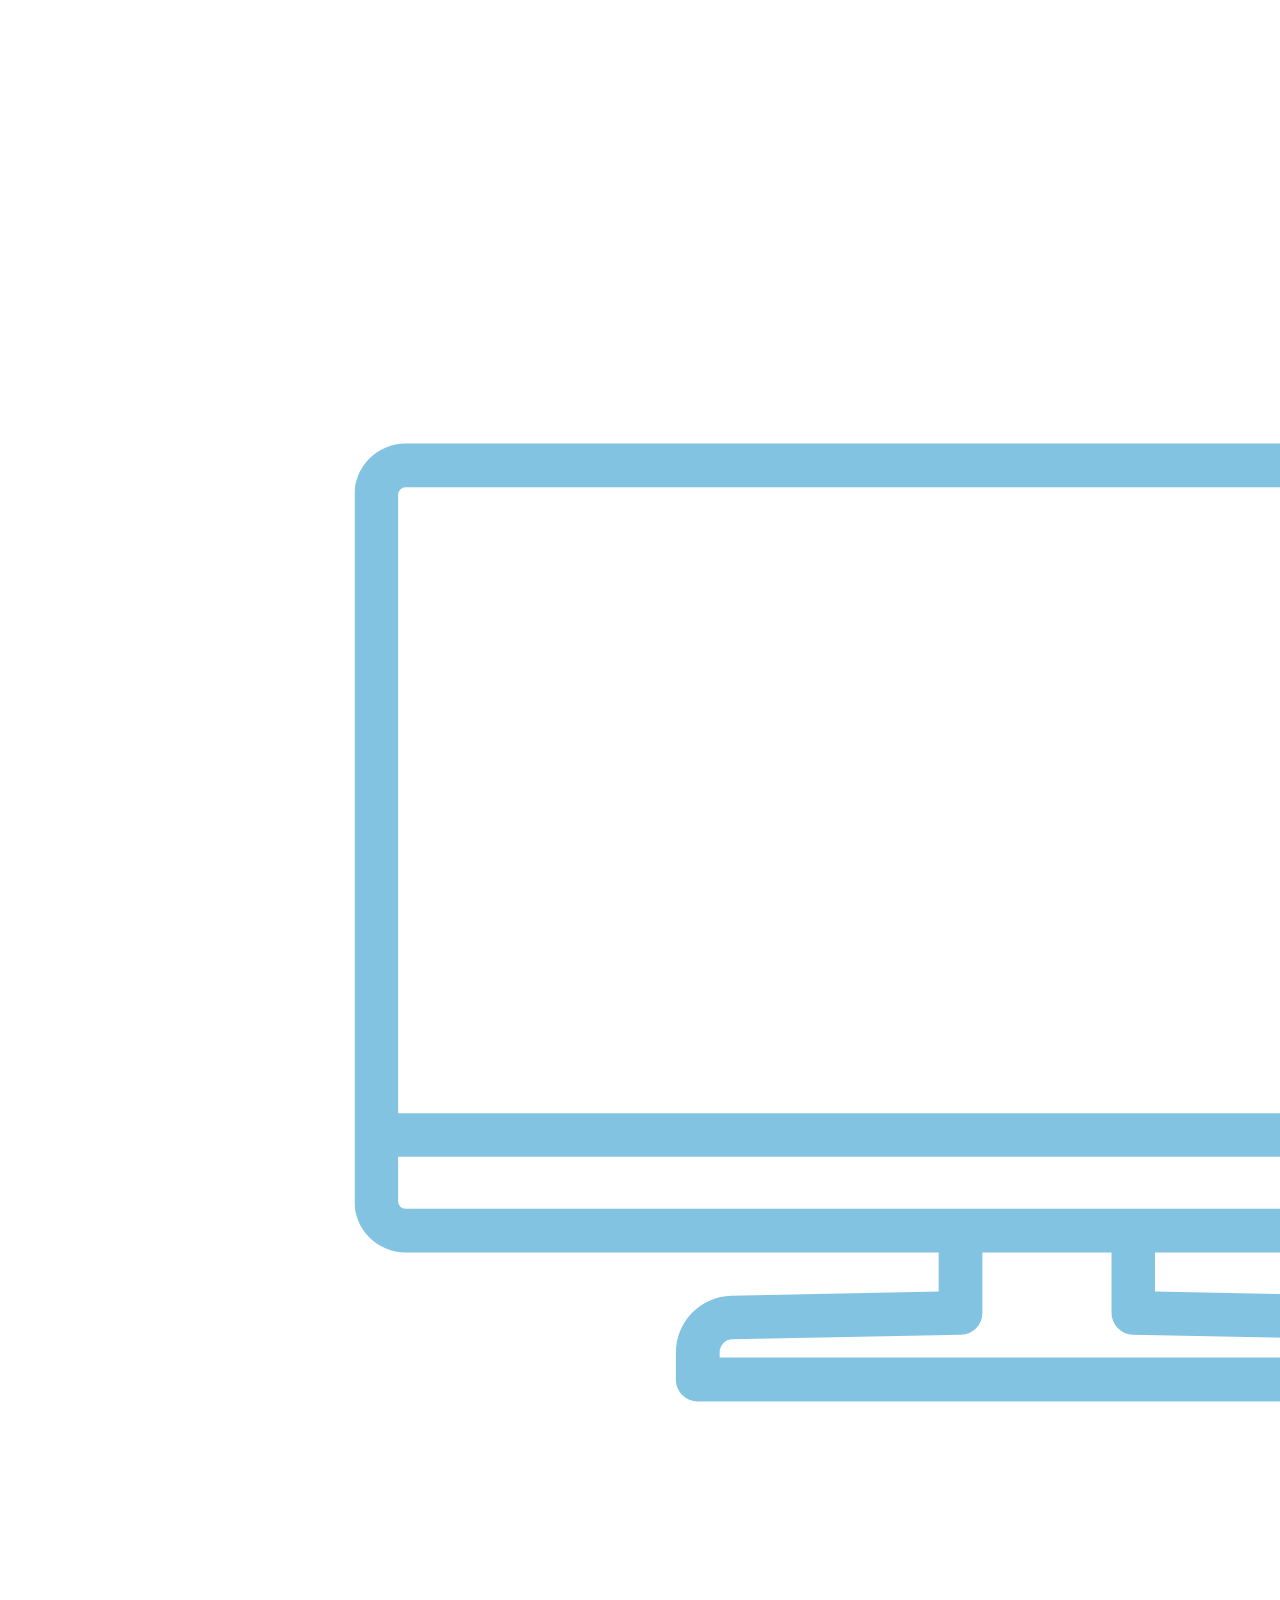
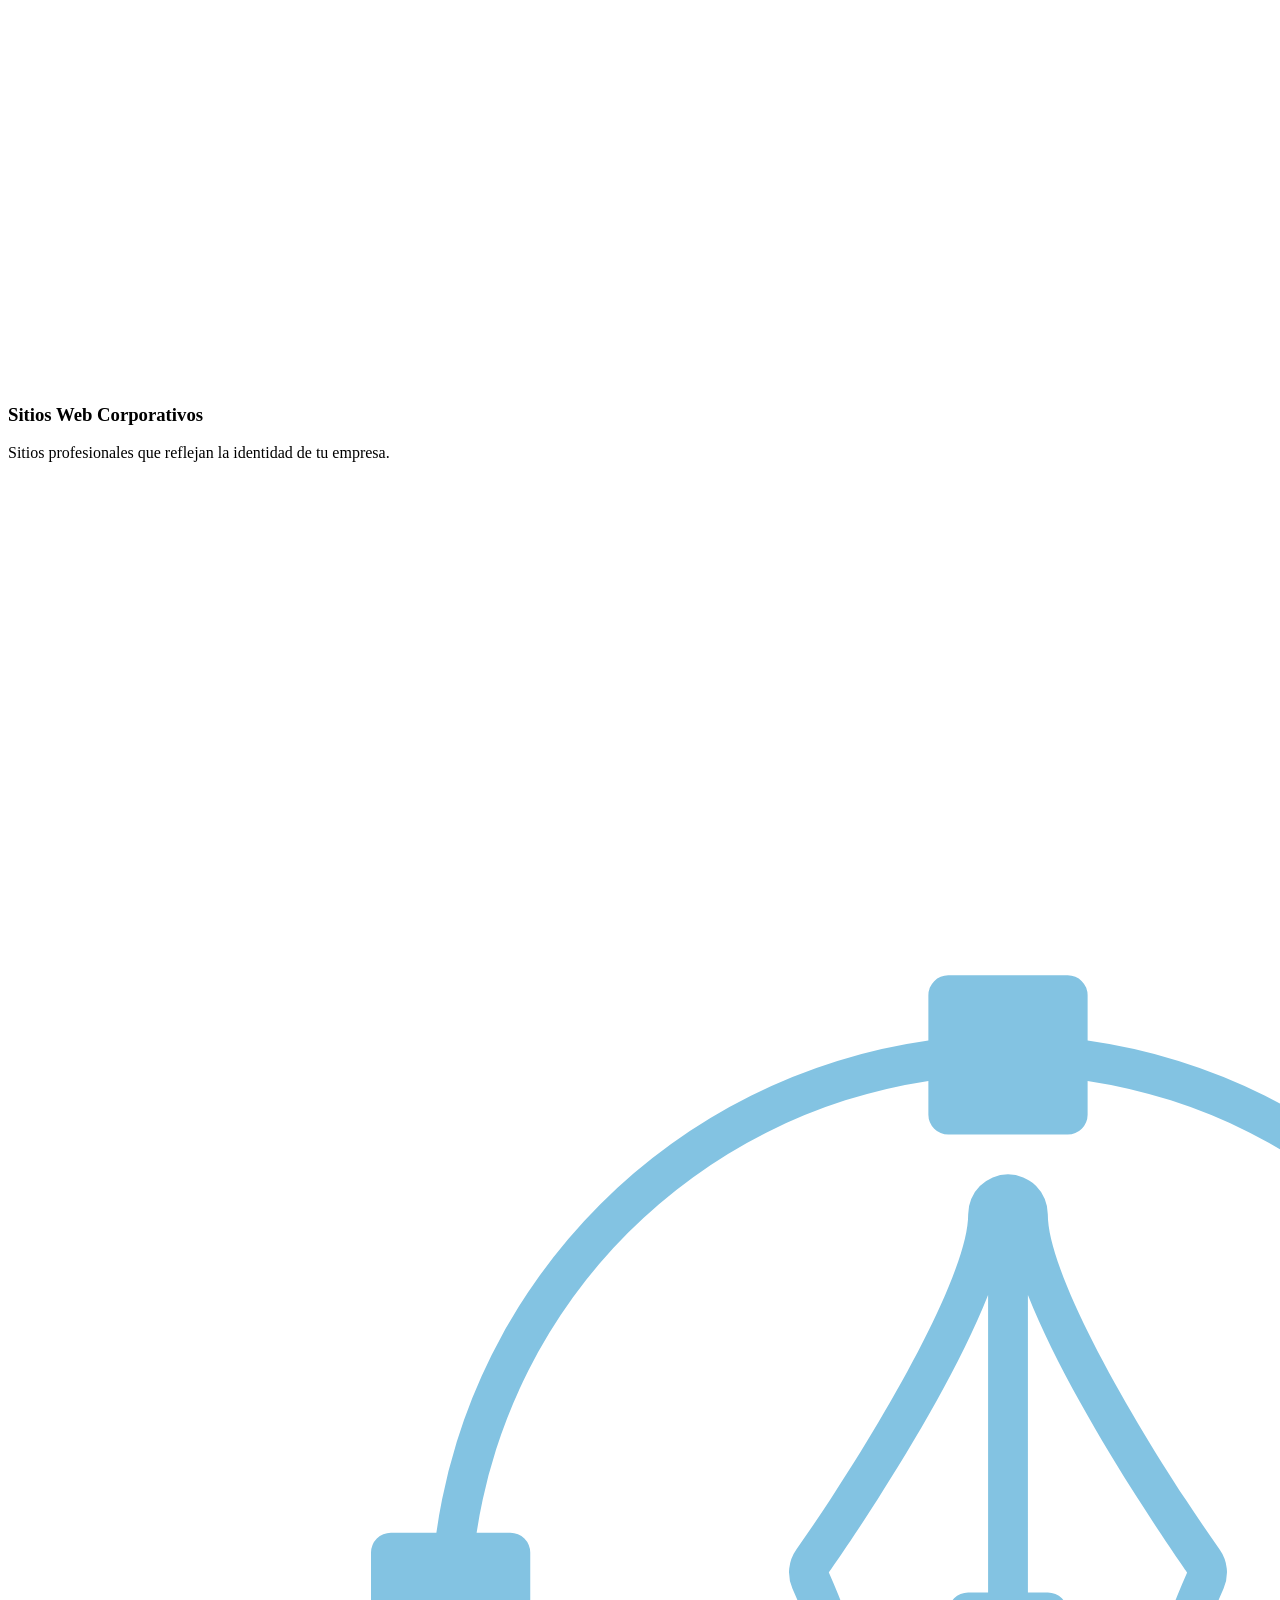
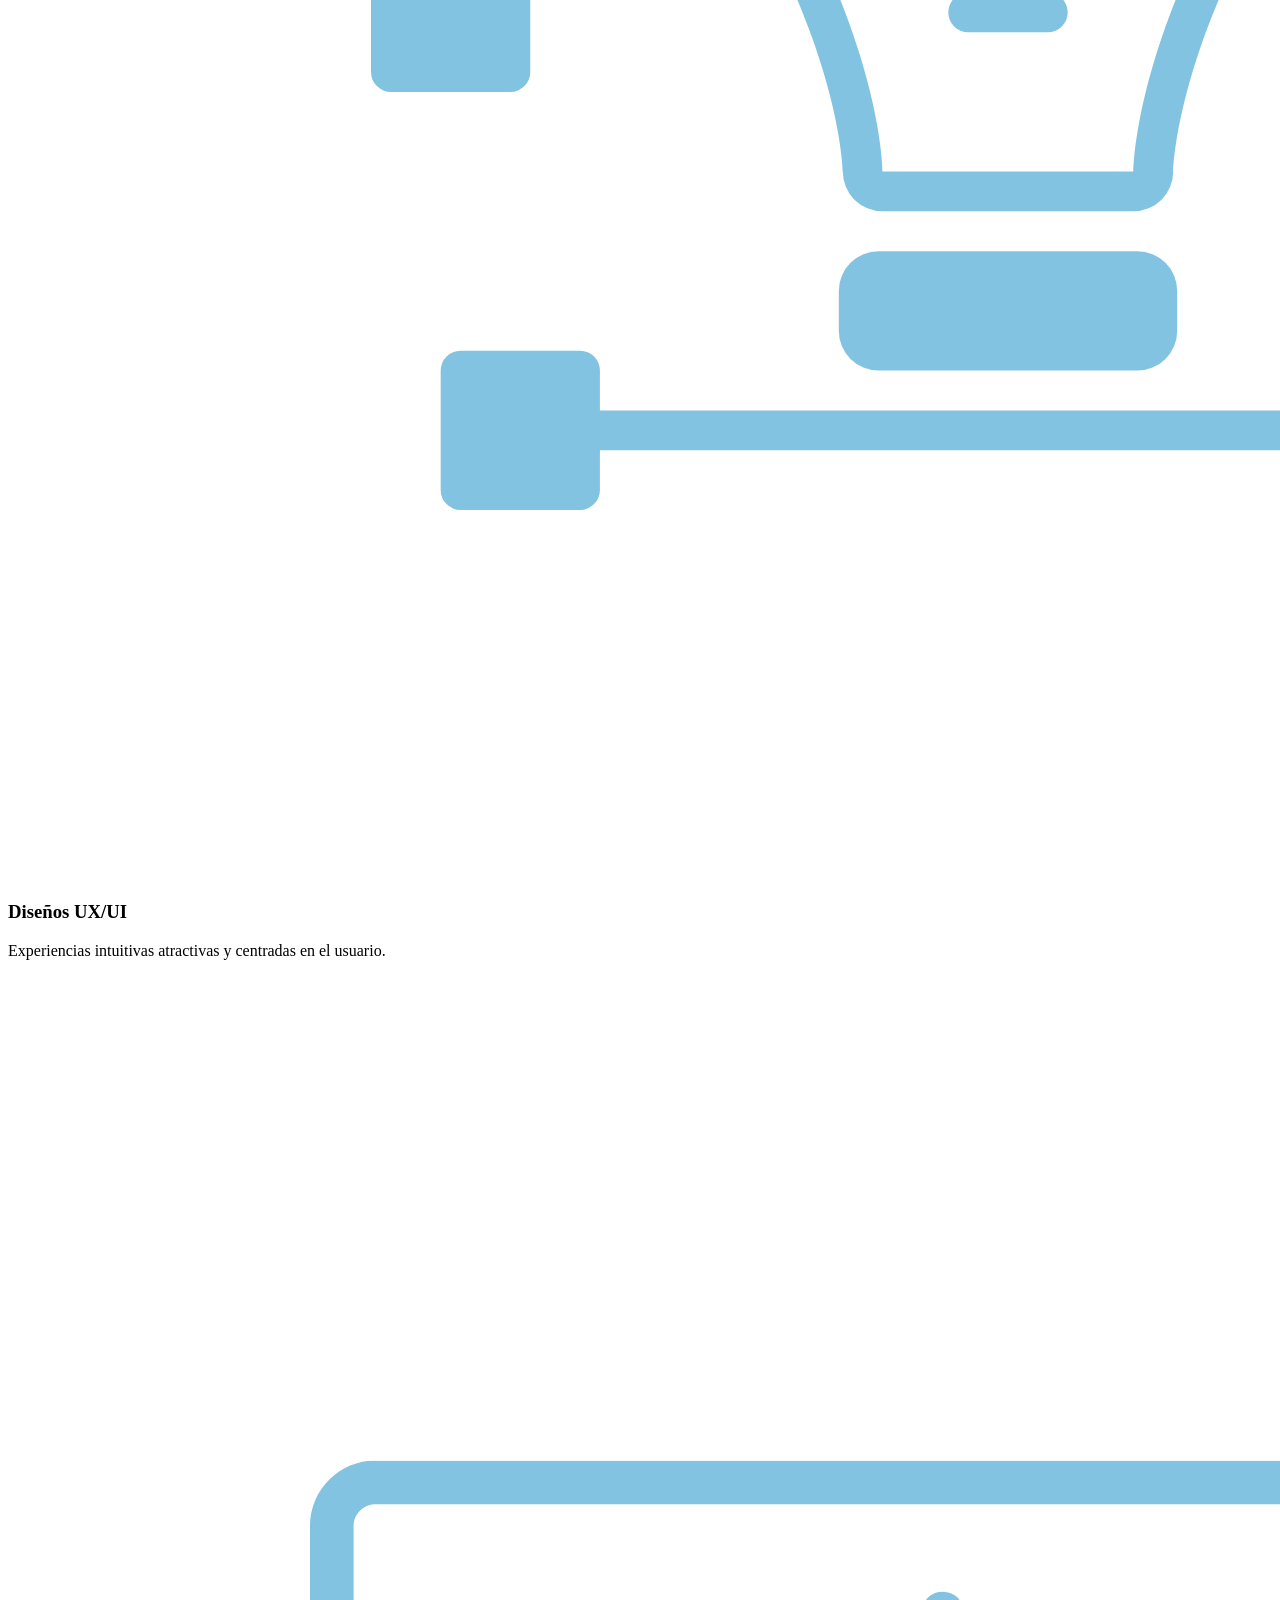
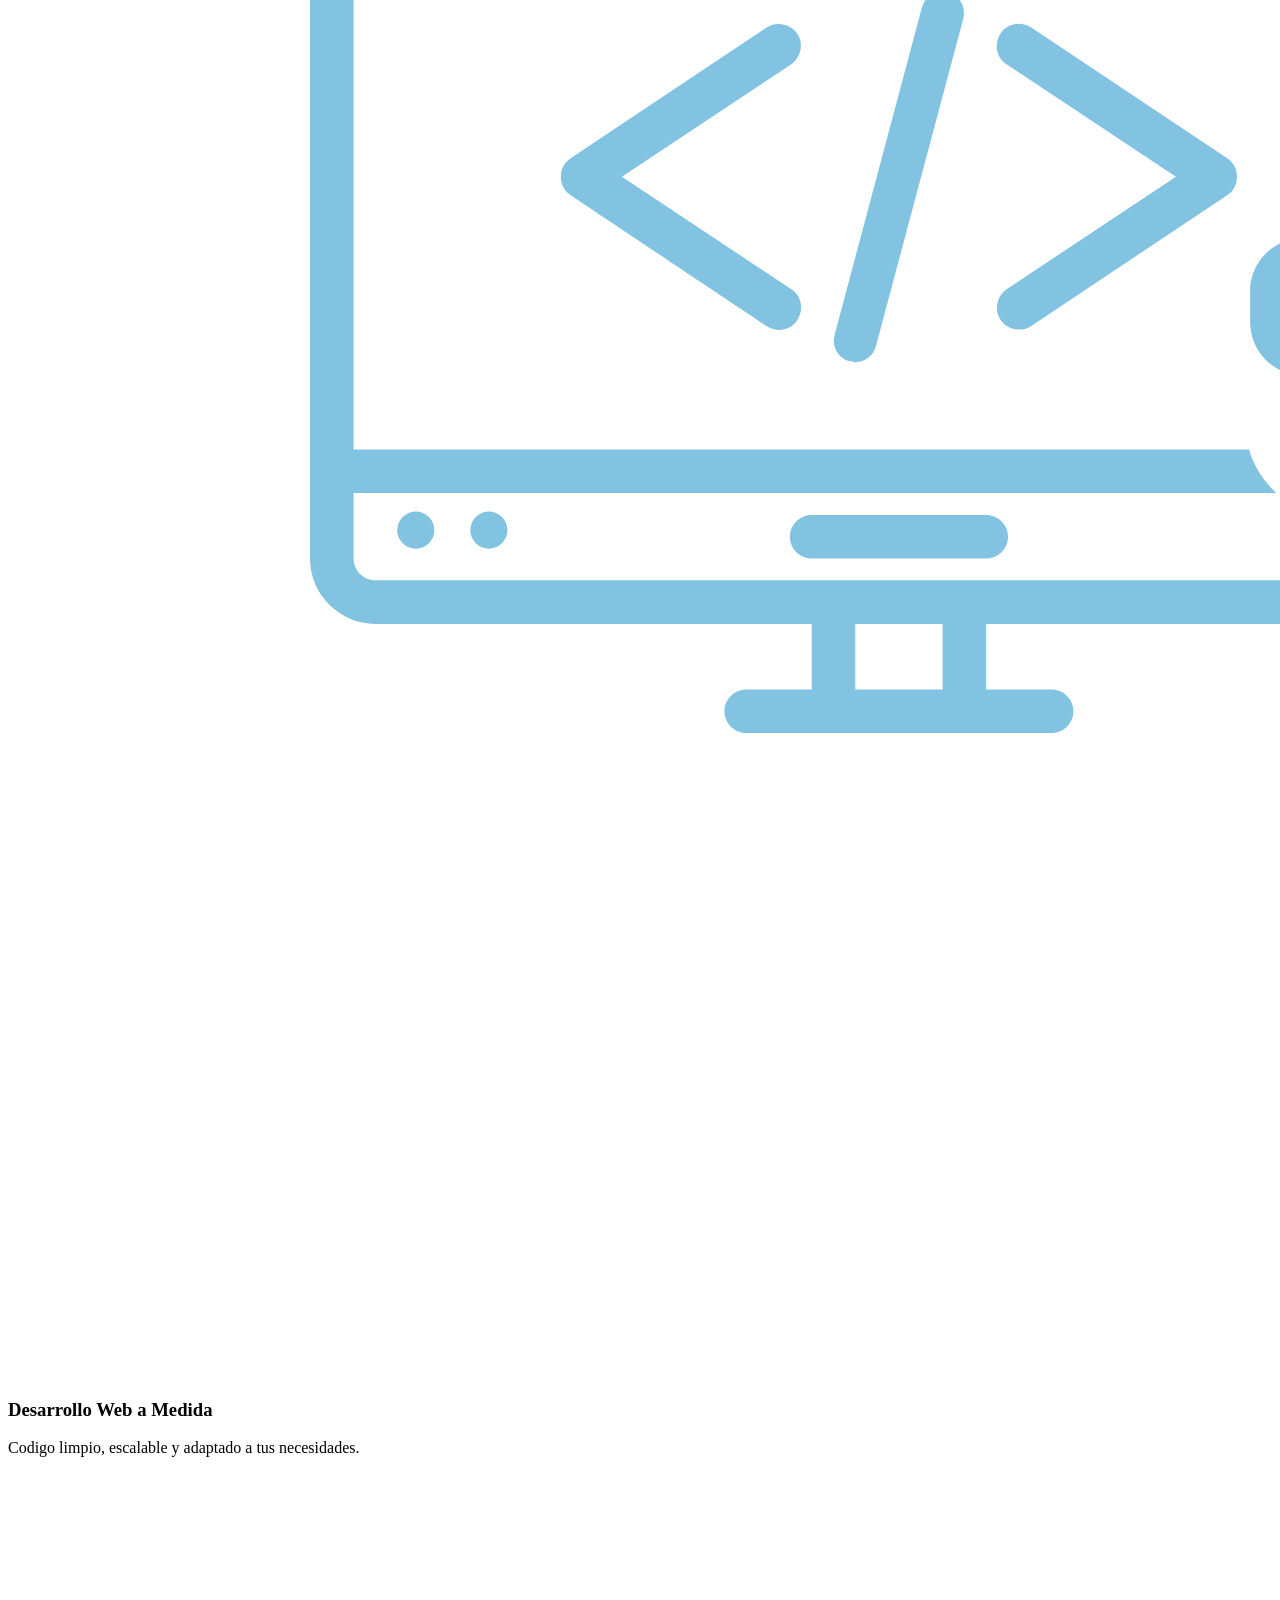
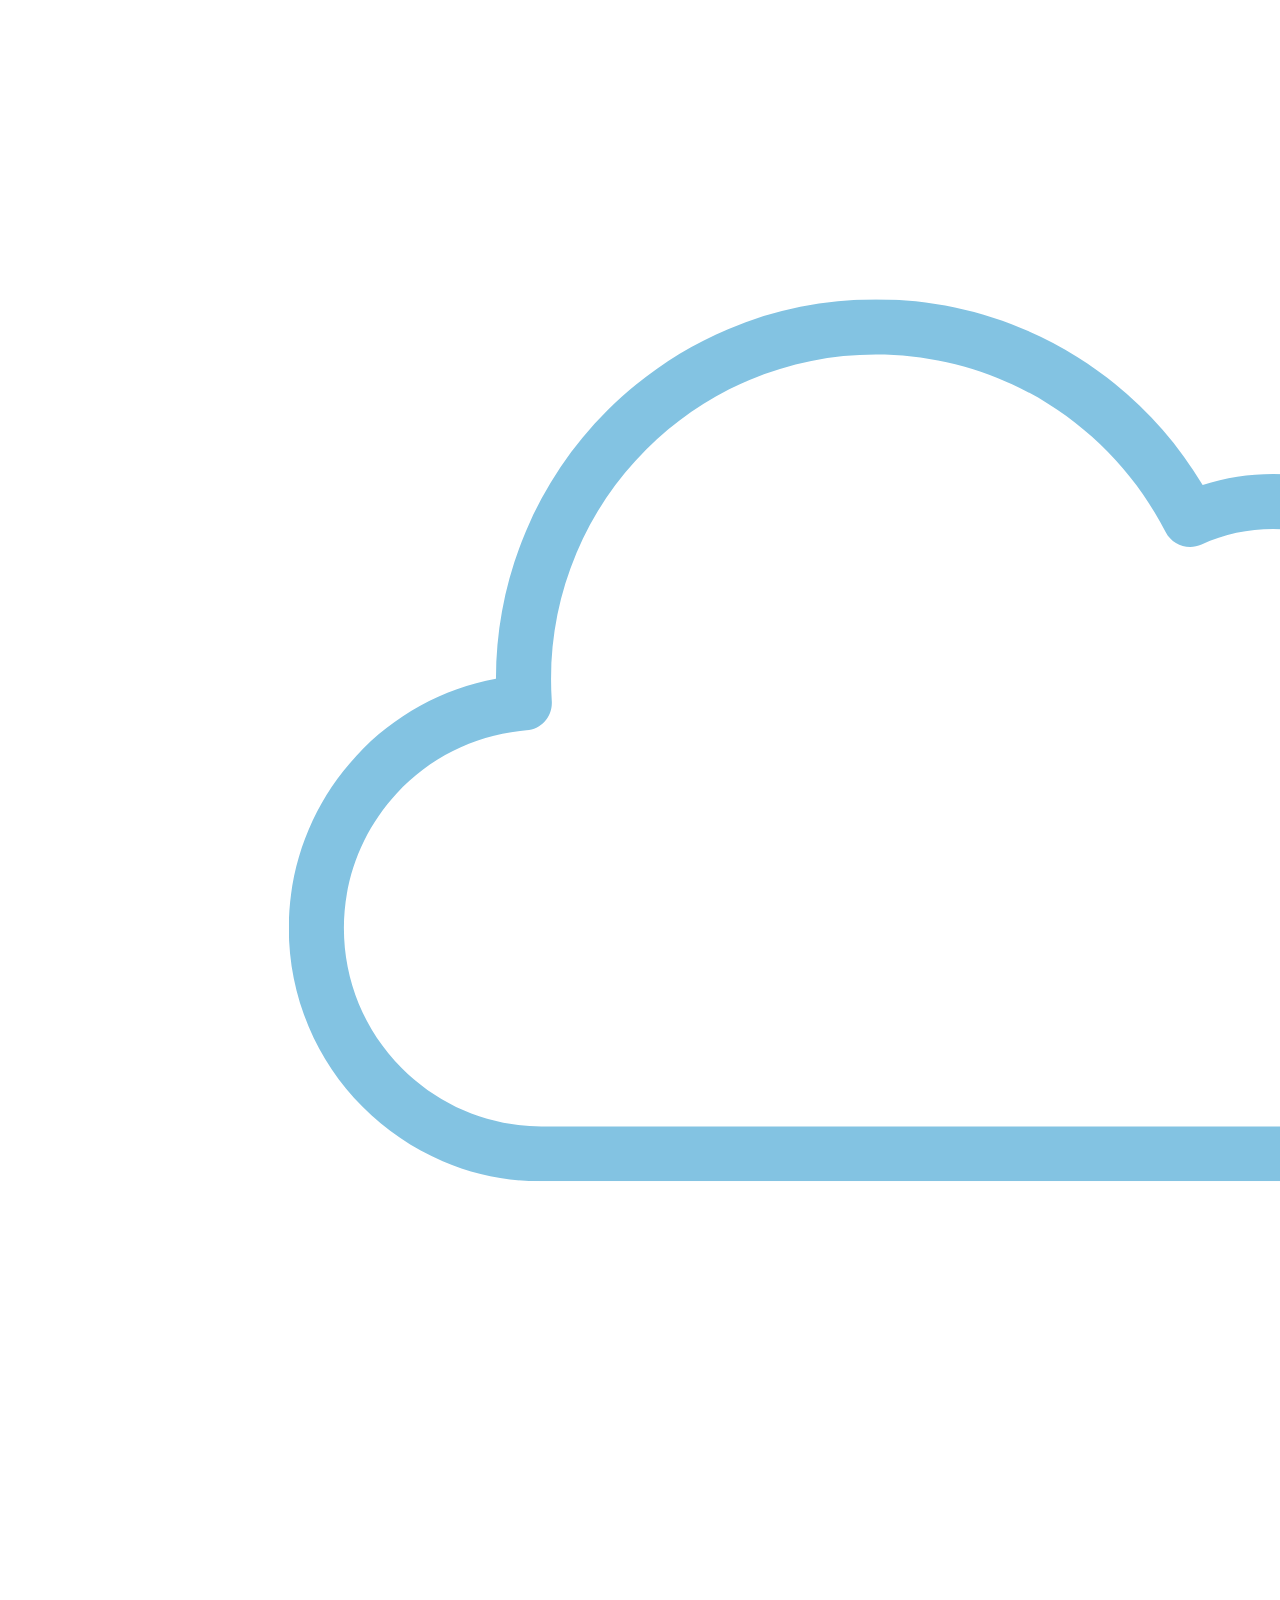
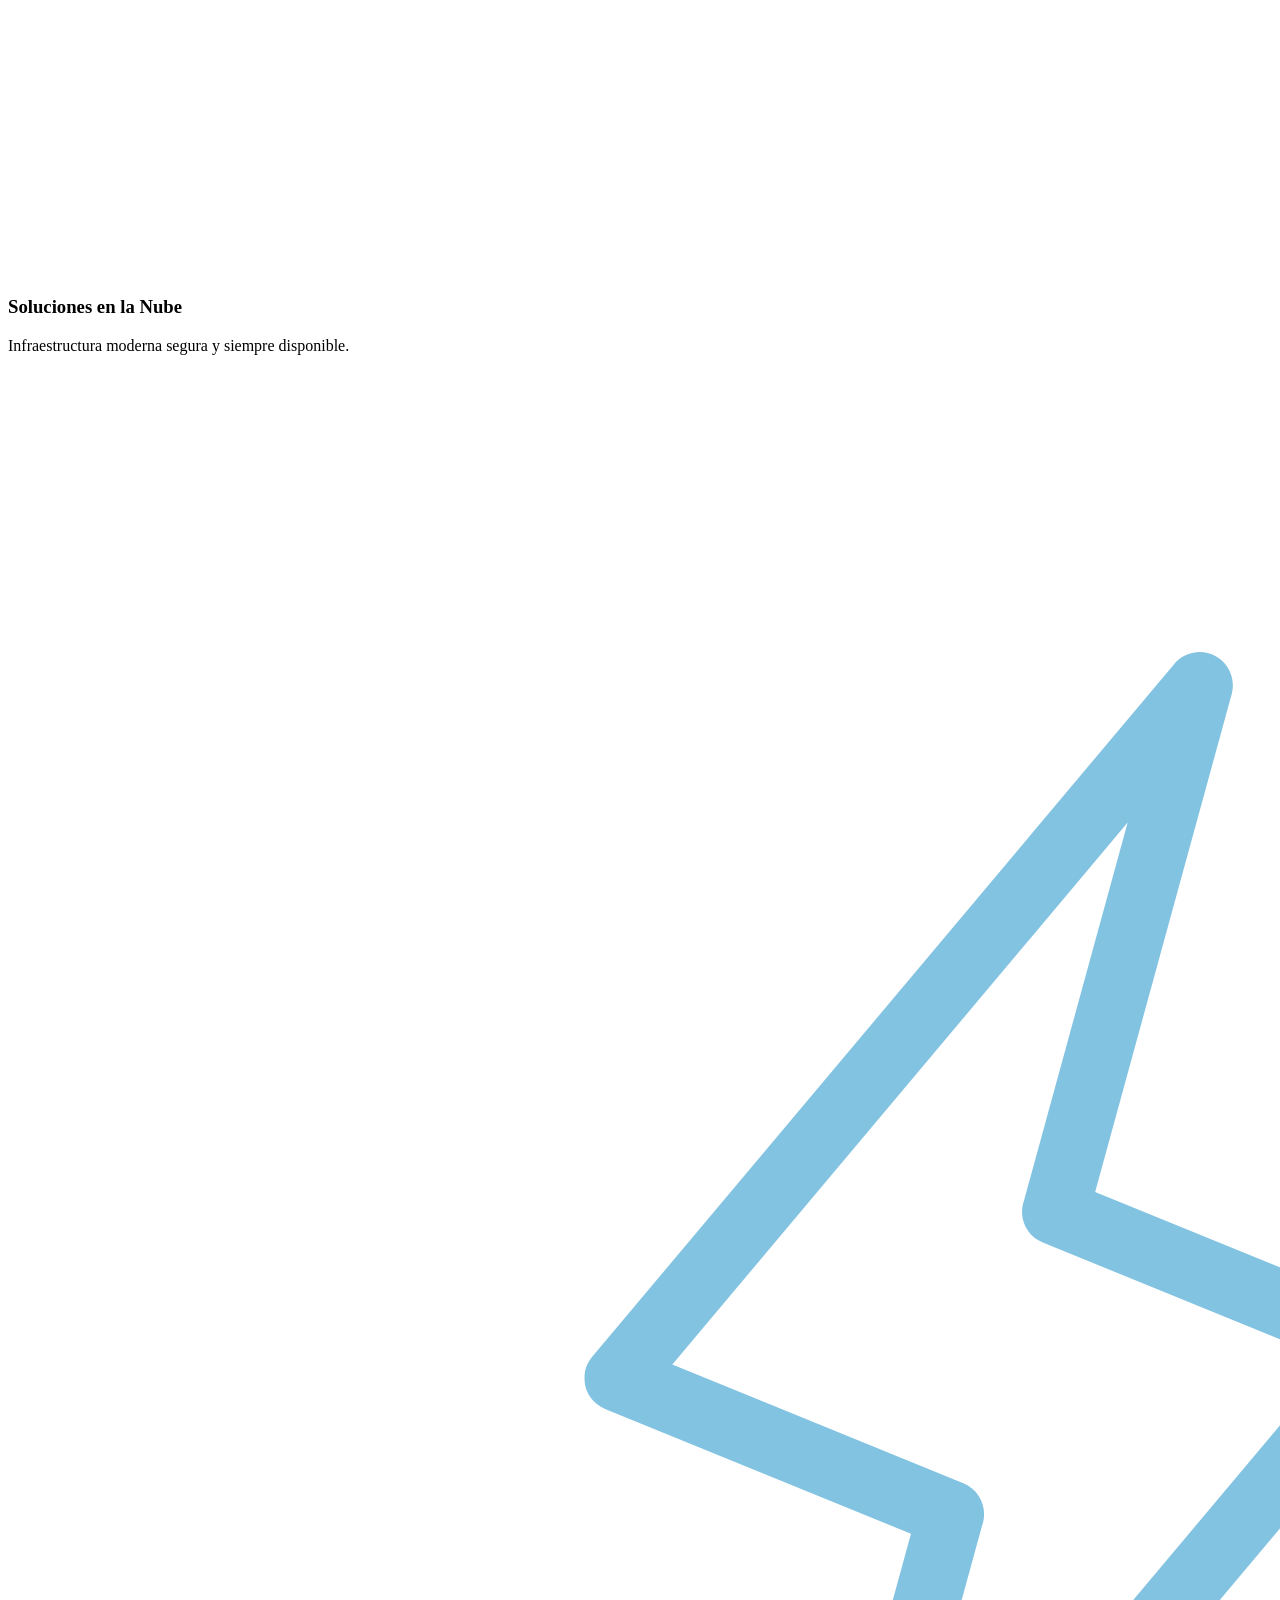
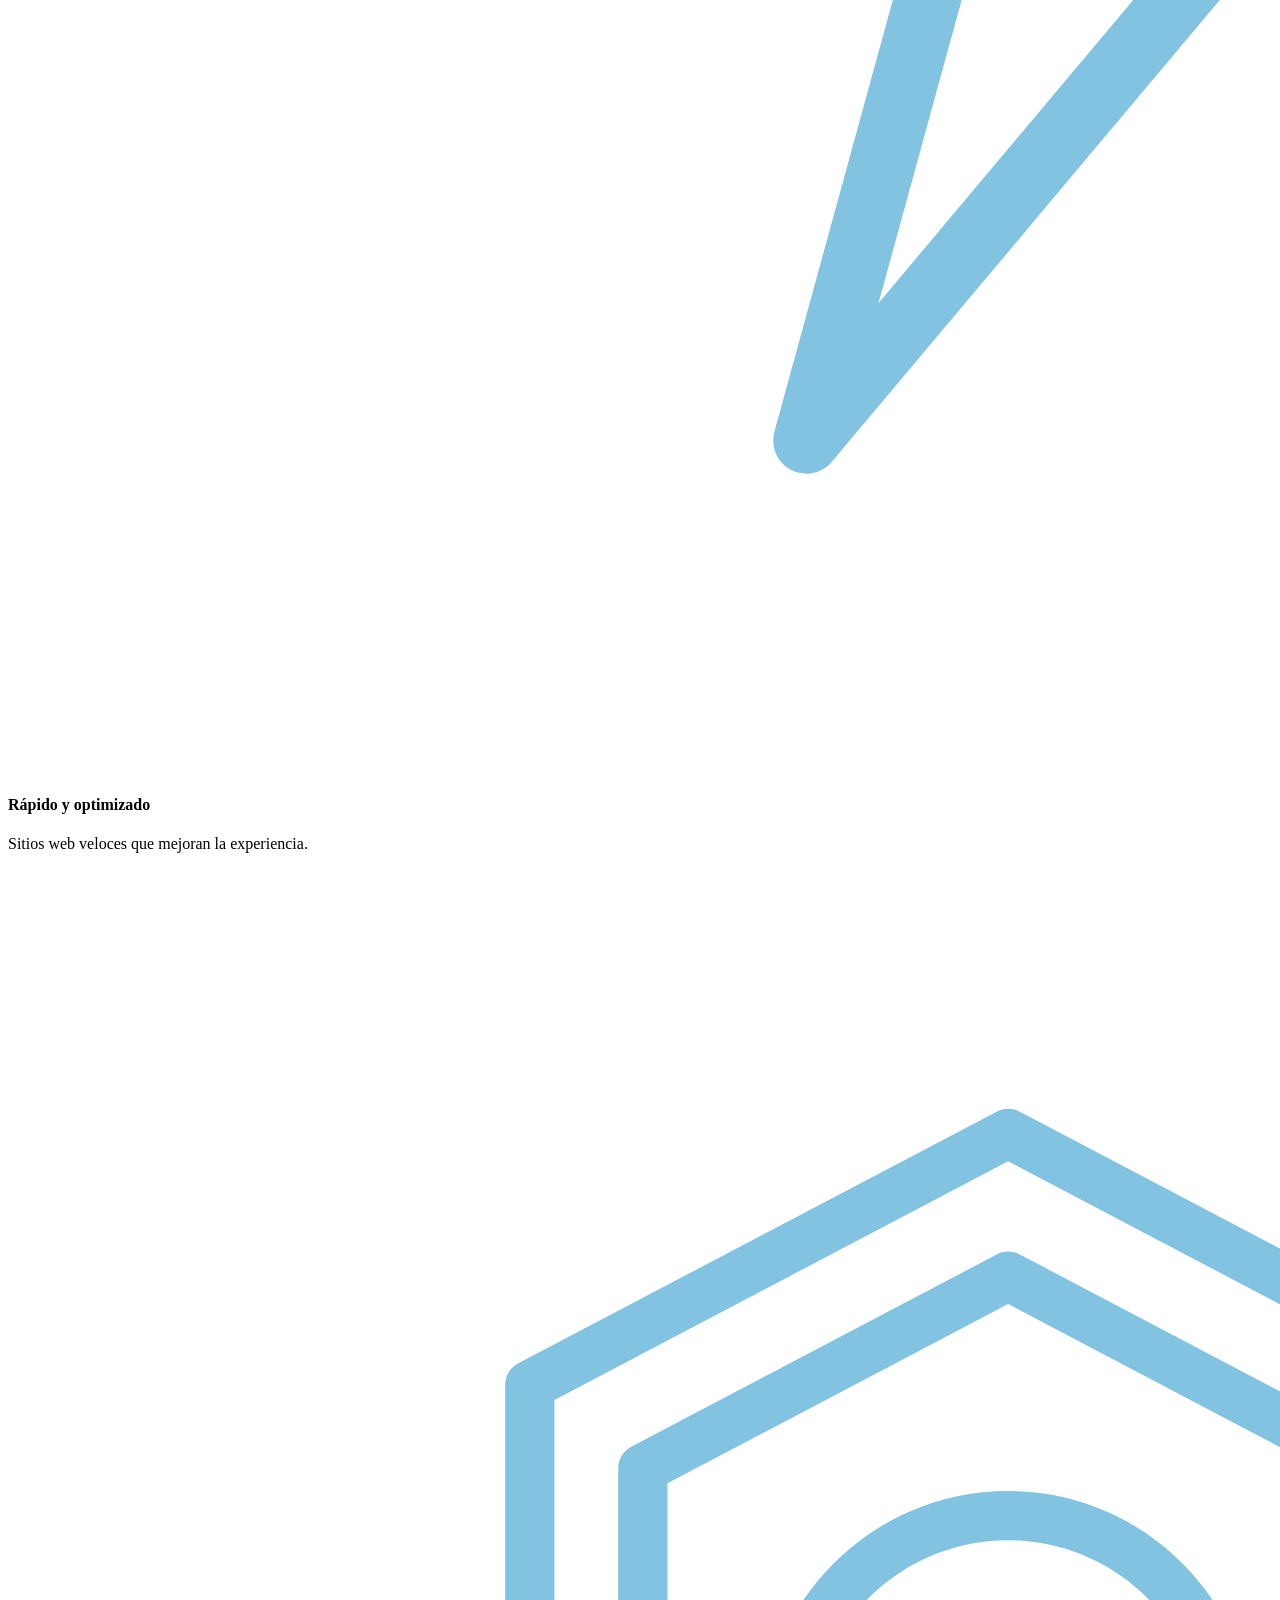
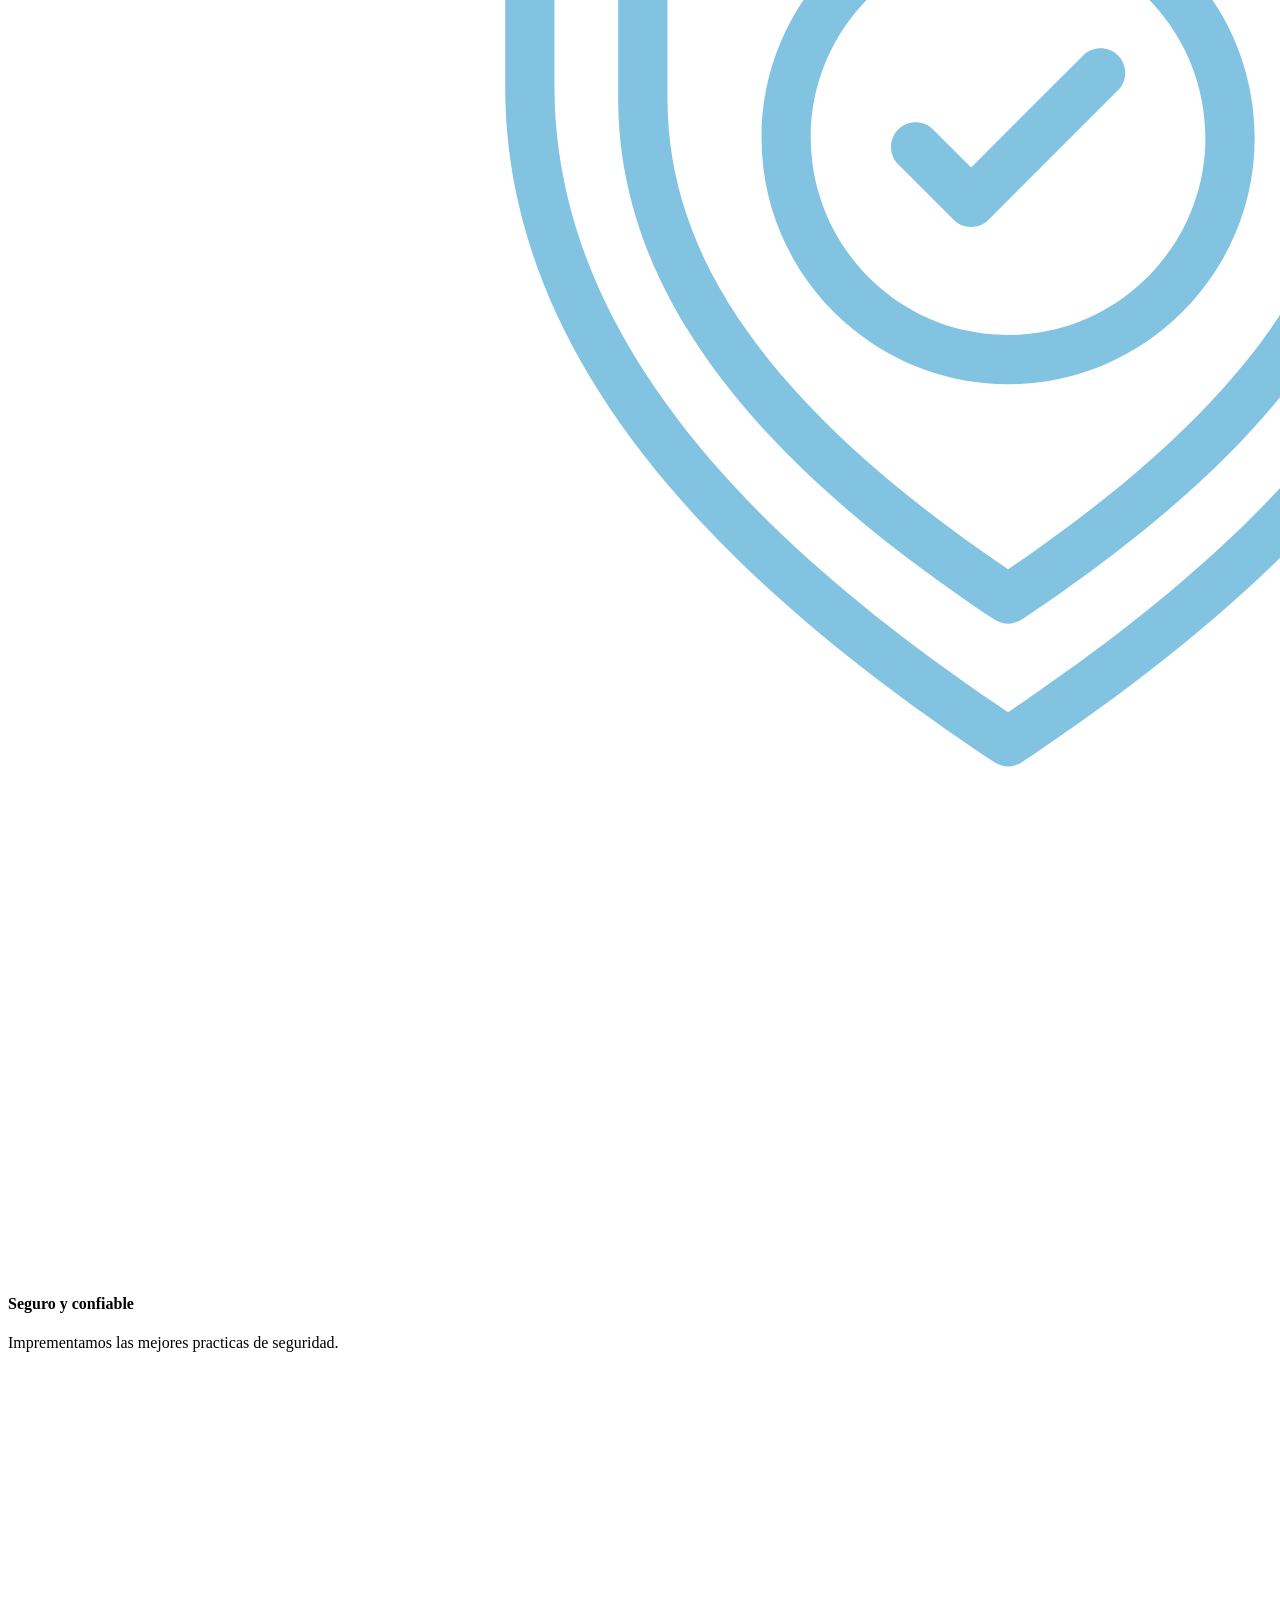
==== commit c88c2f76: "css del hero y fixes en el idex" ====
--- a/index.html
+++ b/index.html
@@ -32,68 +32,70 @@
             <img src="imagendelhero.jpg" alt="Imagen principal de bienvenida">
         </div>
         <div class="hero-content">
-            <h1>Diseñamos y desarrollamos experiencias web que impulsan tu negocio</h1>
+            <h1>Diseñamos y desarrollamos experiencias web que impulsan <span class="text-highlight">tu negocio</span>
+            </h1>
             <p>creamos paginas web modernas, funcionales y optimizadas para entregar la mejor experiencia a tus usuarios
                 y convertir visitantes en clientes</p>
         </div>
         <div class="hero-actions">
-            <a href="#" class="hero-btn-primary">Hablemos de tu proyecto</a>
-            <a href="#" class="hero-btn-secondaty">Ver proyectos</a>
+            <a href="#" class="hero-btn-primary">Hablemos de tu proyecto &rarr;</a>
+            <a href="#" class="hero-btn-secondary">Ver proyectos</a>
         </div>
     </section>
     <section class="services-section">
-        <h3>NUESTROS SERVICIOS</h4>
-            <h2>Soluciones que impulsan tu presencia digital</h2>
-            <p>Combinamos diseño, tecnologia y estrategia para soluciones web que generan resultados.</p>
-            <div class="services-grid">
-                <div class="service-card">
-                    <img src="static/img/icono1.png" alt="Icono Servicio" class="card-icon">
-                    <h3>Landing Pages</h3>
-                    <p>Paginas diseñadas para convertir visitantes en clientes.</p>
-                </div>
-                <div class="service-card">
-                    <img src="static/img/icono2.png" alt="Icono Servicio" class="card-icon">
-                    <h3>Sitios Web Corporativos</h3>
-                    <p>Sitios profesionales que reflejan la identidad de tu empresa.</p>
-                </div>
-                <div class="service-card">
-                    <img src="static/img/icono3.png" alt="Icono Servicio" class="card-icon">
-                    <h3>Diseños UX/UI</h3>
-                    <p>Experiencias intuitivas atractivas y centradas en el usuario.</p>
-                </div>
-                <div class="service-card">
-                    <img src="static/img/icono4.png" alt="Icono Servicio" class="card-icon">
-                    <h3>Desarrollo Web a Medida</h3>
-                    <p>Codigo limpio, escalable y adaptado a tus necesidades.</p>
-                    <div class="service-card">
-                        <img src="static/img/icono5.png" alt="Icono Servicio" class="card-icon">
-                        <h3>Soluciones en la Nube</h3>
-                        <p>Infraestructura moderna segura y siempre disponible.</p>
-                    </div>
-                </div>
+        <h3>NUESTROS SERVICIOS</h3>
+        <h2>Soluciones que impulsan tu presencia digital</h2>
+        <p>Combinamos diseño, tecnologia y estrategia para soluciones web que generan resultados.</p>
+        <div class="services-grid">
+            <div class="service-card">
+                <img src="static/img/icono1.png" alt="Icono Servicio" class="card-icon">
+                <h3>Landing Pages</h3>
+                <p>Paginas diseñadas para convertir visitantes en clientes.</p>
             </div>
-            <div class="wide-feature-card">
-                <div class="wide-service-card">
-                    <img src="static/img/wide-icono1.png" alt="Icono Caracteristica" class="wide-icon">
-                    <h4>Rápido y optimizado</h4>
-                    <p>Sitios web veloces que mejoran la experiencia.</p>
-                </div>
-                <div class="wide-service-card">
-                    <img src="static/img/wide-icono2.png" alt="Icono Caracteristica" class="wide-icon">
-                    <h4>Seguro y confiable</h4>
-                    <p>Imprementamos las mejores practicas de seguridad.</p>
-                </div>
-                <div class="wide-service-card">
-                    <img src="static/img/wide-icono3.png" alt="Icono Caracteristica" class="wide-icon">
-                    <h4>enfocado en resultados</h4>
-                    <p>Diseñamos estrategias digitales que impulsan tu negocio.</p>
-                </div>
-                <div class="wide-service-card">
-                    <img src="static/img/wide-icono4.png" alt="Icono Caracteristica" class="wide-icon">
-                    <h4>Soporte y acompañamiento</h4>
-                    <p>Te acompañamos en cada etapa de tu proyecto.</p>
-                </div>
+            <div class="service-card">
+                <img src="static/img/icono2.png" alt="Icono Servicio" class="card-icon">
+                <h3>Sitios Web Corporativos</h3>
+                <p>Sitios profesionales que reflejan la identidad de tu empresa.</p>
             </div>
+            <div class="service-card">
+                <img src="static/img/icono3.png" alt="Icono Servicio" class="card-icon">
+                <h3>Diseños UX/UI</h3>
+                <p>Experiencias intuitivas atractivas y centradas en el usuario.</p>
+            </div>
+            <div class="service-card">
+                <img src="static/img/icono4.png" alt="Icono Servicio" class="card-icon">
+                <h3>Desarrollo Web a Medida</h3>
+                <p>Codigo limpio, escalable y adaptado a tus necesidades.</p>
+            </div>
+            <div class="service-card">
+                <img src="static/img/icono5.png" alt="Icono Servicio" class="card-icon">
+                <h3>Soluciones en la Nube</h3>
+                <p>Infraestructura moderna segura y siempre disponible.</p>
+            </div>
+        </div>
+        </div>
+        <div class="wide-feature-card">
+            <div class="wide-service-card">
+                <img src="static/img/wide-icono1.png" alt="Icono Caracteristica" class="wide-icon">
+                <h4>Rápido y optimizado</h4>
+                <p>Sitios web veloces que mejoran la experiencia.</p>
+            </div>
+            <div class="wide-service-card">
+                <img src="static/img/wide-icono2.png" alt="Icono Caracteristica" class="wide-icon">
+                <h4>Seguro y confiable</h4>
+                <p>Imprementamos las mejores practicas de seguridad.</p>
+            </div>
+            <div class="wide-service-card">
+                <img src="static/img/wide-icono3.png" alt="Icono Caracteristica" class="wide-icon">
+                <h4>enfocado en resultados</h4>
+                <p>Diseñamos estrategias digitales que impulsan tu negocio.</p>
+            </div>
+            <div class="wide-service-card">
+                <img src="static/img/wide-icono4.png" alt="Icono Caracteristica" class="wide-icon">
+                <h4>Soporte y acompañamiento</h4>
+                <p>Te acompañamos en cada etapa de tu proyecto.</p>
+            </div>
+        </div>
     </section>
 </body>
 
--- a/static/css/styles.css
+++ b/static/css/styles.css
@@ -6,6 +6,8 @@
     --COLOR-PRINCIPAL4: #fefefe;
 
 }
+
+/* === MENU NAV === */
 
 .main-menu {
     background-color: #050E16;
@@ -54,7 +56,7 @@
 
 .main-center a.active {
     color: #83C3E2;
-    border-bottom: 2px solid #83C3E2;
+    border-bottom: 20px solid #83C3E2;
 }
 
 .btn-admin {
@@ -73,4 +75,90 @@
 .btn-admin:hover {
     background-color: #83C3E2;
     color: #073956;
+}
+
+/* === HERO === */
+
+.hero {
+    background-color: #0a0f1d;
+    display: flex;
+    align-items: center;
+    justify-content: space-between;
+    padding: 60px 40px;
+    min-height: calc(100vh - 80px);
+    box-sizing: border-box;
+    gap: 40px;
+}
+
+.hero-content {
+    flex: 1;
+    max-width: 600px;
+}
+
+.hero-content h1 {
+    color: #fefefe;
+    font-size: 48px;
+    line-height: 1.2;
+    margin-bottom: 20px;
+    font-weight: 700;
+}
+
+.text-highlight {
+    color: #83C3E2;
+}
+
+.hero-content p {
+    color: #9ca3af;
+    font-size: 18px;
+    line-height: 1.6;
+    margin-bottom: 40px;
+}
+
+.hero-actions {
+    display: flex;
+    gap: 20px;
+}
+
+.hero-btn-primary {
+    background-color: #83C3E2;
+    color: #073956;
+    padding: 15px 30px;
+    border-radius: 6px;
+    text-decoration: none;
+    font-weight: bold;
+    font-size: 15px;
+    text-transform: uppercase;
+    display: inline-flex;
+    align-items: center;
+    gap: 8px;
+}
+
+.hero-btn-secondary {
+    background-color: transparent;
+    color: #fefefe;
+    border: 2px solid #fefefe;
+    padding: 13px 30px;
+    border-radius: 6px;
+    text-decoration: none;
+    font-weight: bold;
+    font-size: 15px;
+    text-transform: uppercase;
+    transition: all 0.3s ease;
+}
+
+.hero-btn-secondary:hover {
+    color: #83C3E2;
+    border-color: #83C3E2;
+}
+
+.hero-image {
+    flex: 1;
+    display: flex;
+    justify-content: center;
+}
+
+.hero-image img {
+    max-width: 100%;
+    height: auto;
+    object-fit: contain;
 }
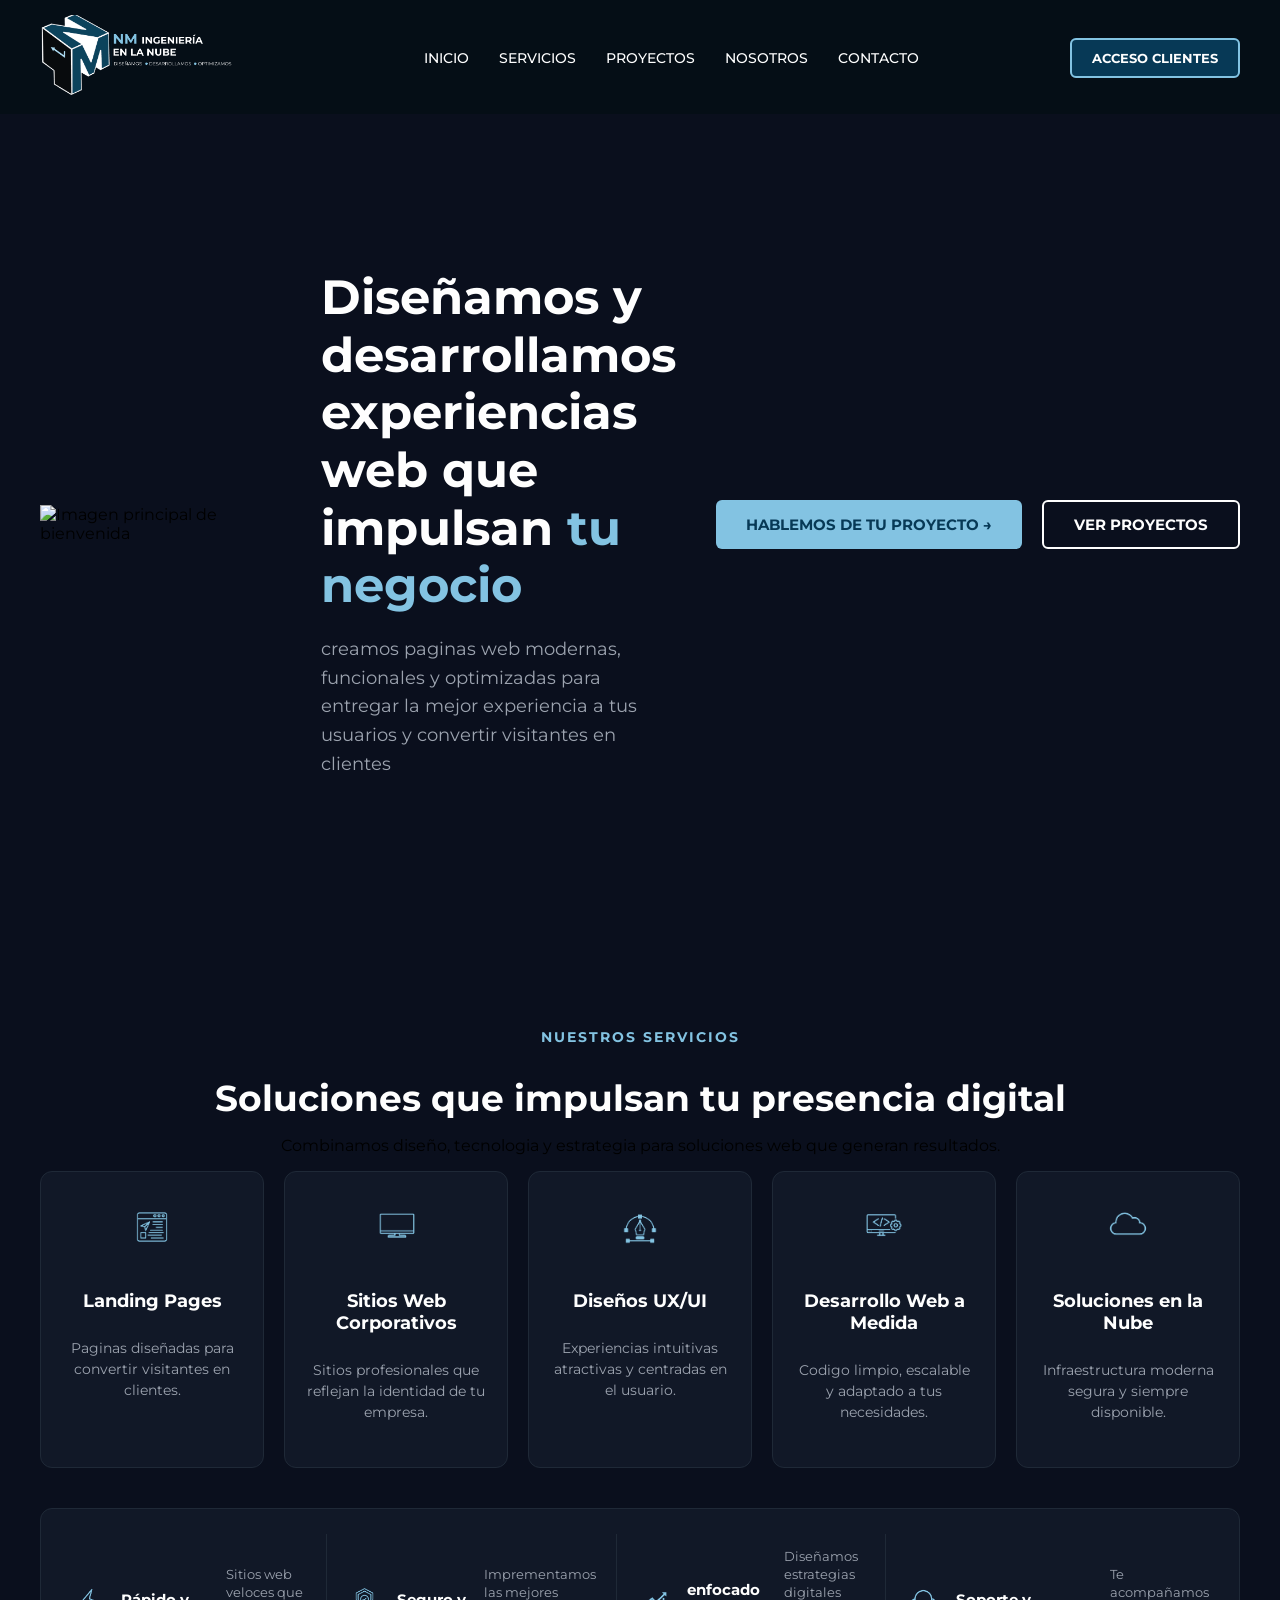
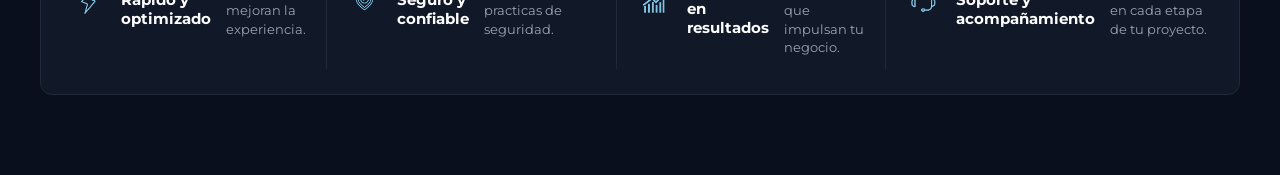
==== commit 238869bc: "css de la seccion servicios y agunos fix" ====
--- a/index.html
+++ b/index.html
@@ -6,6 +6,10 @@
     <meta name="viewport" content="width=device-width, initial-scale=1.0">
     <title>Nm Ingenieria</title>
     <link rel="stylesheet" href="static/css/styles.css">
+    <link rel="preconnect" href="https://fonts.googleapis.com">
+    <link rel="preconnect" href="https://fonts.gstatic.com" crossorigin>
+    <link href="https://fonts.googleapis.com/css2?family=Montserrat:ital,wght@0,100..900;1,100..900&display=swap"
+        rel="stylesheet">
 </head>
 
 <body>
--- a/static/css/styles.css
+++ b/static/css/styles.css
@@ -7,6 +7,12 @@
 
 }
 
+body {
+    font-family: 'Montserrat', sans-serif;
+    margin: 0;
+    padding: 0;
+}
+
 /* === MENU NAV === */
 
 .main-menu {
@@ -161,4 +167,111 @@
     max-width: 100%;
     height: auto;
     object-fit: contain;
+}
+
+/* === SECION SERVICIOS === */
+
+.services-section {
+    background-color: #0a0f1d;
+    padding: 80px 40px;
+    text-align: center;
+}
+
+.services-section h3 {
+    color: #83C3E2;
+    font-size: 14px;
+    letter-spacing: 2px;
+    margin-bottom: 10px;
+}
+
+.services-section h2 {
+    color: #fefefe;
+    font-size: 36px;
+    margin-bottom: 15px;
+}
+
+.section-desc {
+    color: #9ca3af;
+    font-size: 16px;
+    max-width: 600px;
+    margin: 0 auto 50px auto;
+}
+
+.services-grid {
+    display: flex;
+    justify-content: space-between;
+    gap: 20px;
+    margin-bottom: 40px;
+}
+
+.service-card {
+    background-color: #111827;
+    border: 1px solid #1f2937;
+    border-radius: 12px;
+    padding: 30px 20px;
+    flex: 1;
+    display: flex;
+    flex-direction: column;
+    align-items: center;
+    text-align: center;
+}
+
+.card-icon {
+    width: 50px;
+    height: 50px;
+    margin-bottom: 20px;
+}
+
+.service-card h3 {
+    color: #fefefe;
+    font-size: 18px;
+    letter-spacing: 0;
+    margin-bottom: 12px;
+}
+
+.service-card p {
+    color: #9ca3af;
+    font-size: 14px;
+    line-height: 1.5;
+}
+
+.wide-feature-card {
+    background-color: #111827;
+    border: 1px solid #1f2937;
+    border-radius: 12px;
+    display: flex;
+    justify-content: space-between;
+    padding: 25px 30px;
+    gap: 20px;
+}
+
+.wide-service-card {
+    display: flex;
+    align-items: center;
+    gap: 15px;
+    flex: 1;
+    text-align: left;
+}
+
+.wide-service-card:not(:last-child) {
+    border-right: 1px solid #1f2937;
+    padding-right: 20px;
+}
+
+.wide-icon {
+    width: 35px;
+    height: 35px;
+    flex-shrink: 0;
+}
+
+.wide-service-card h4 {
+    color: #fefefe;
+    font-size: 15px;
+    margin-bottom: 5px;
+}
+
+.wide-service-card p {
+    color: #9ca3af;
+    font-size: 13px;
+    line-height: 1.4;
 }
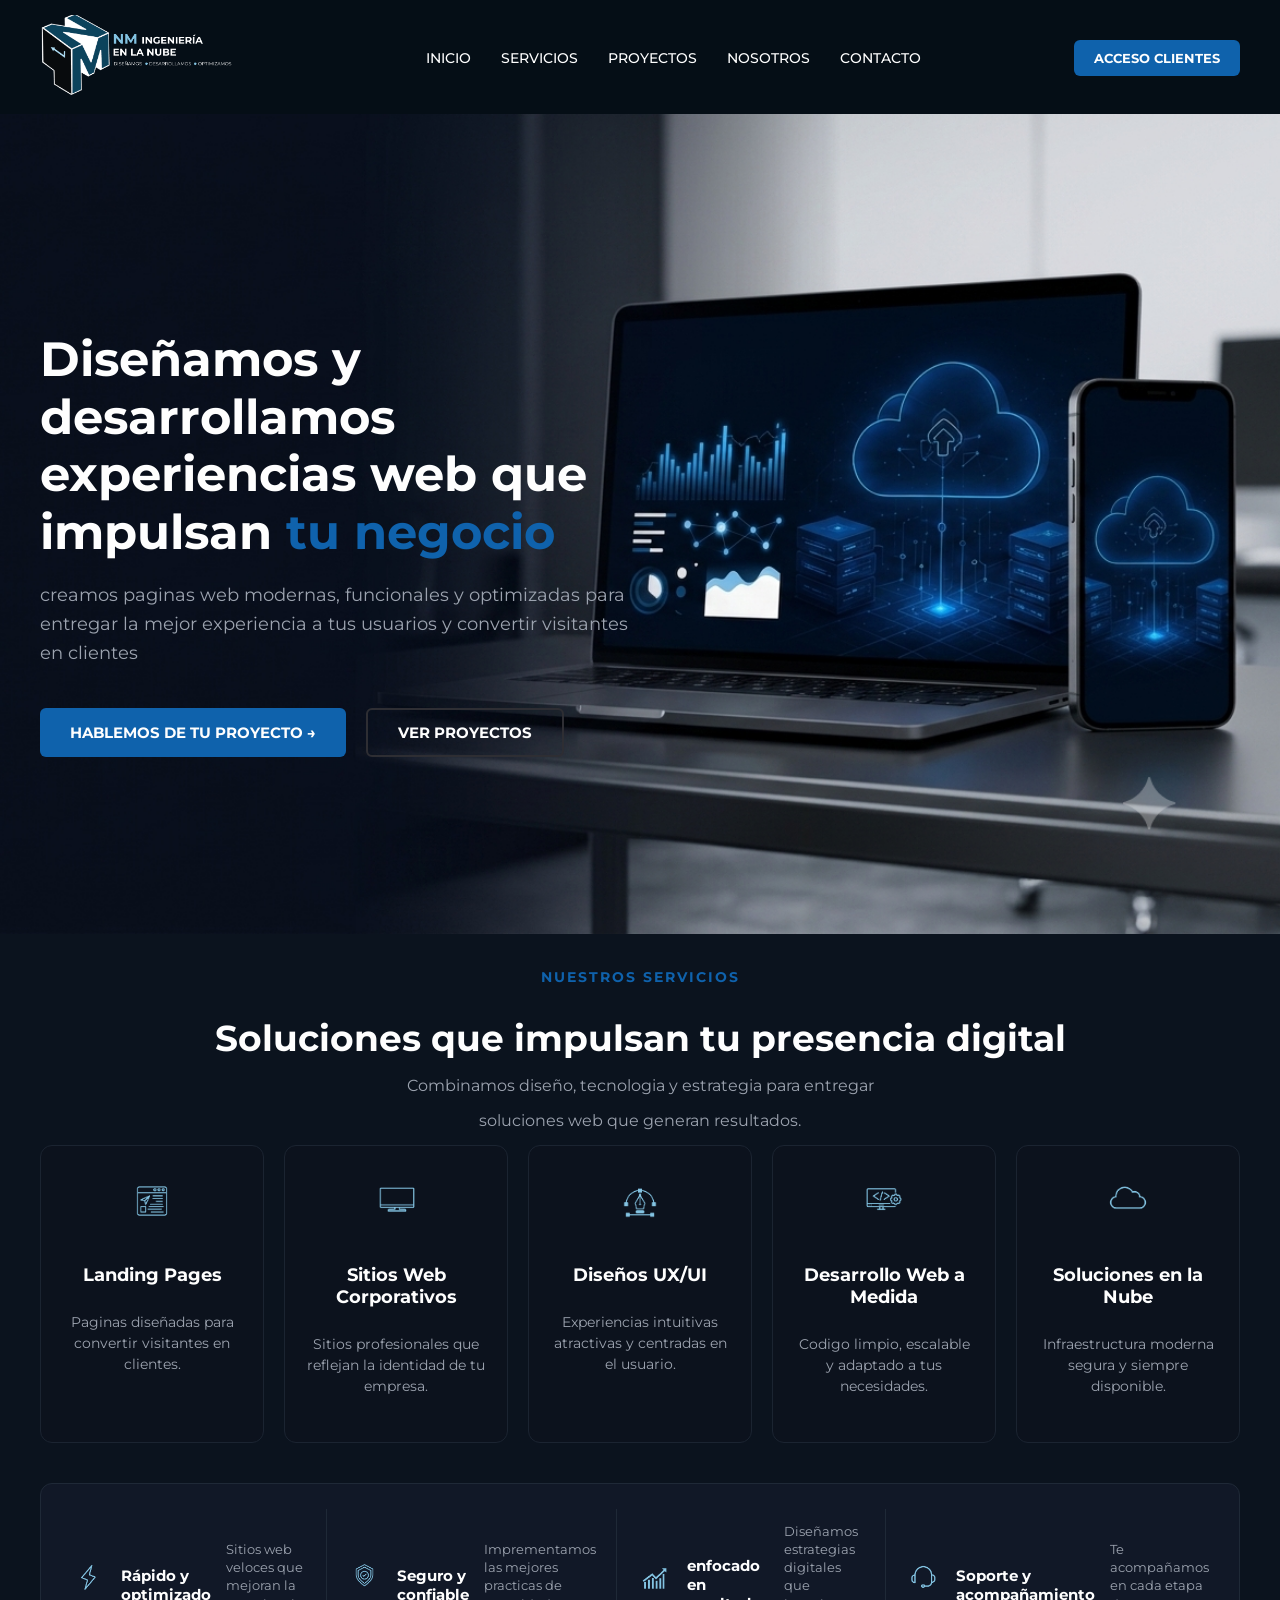
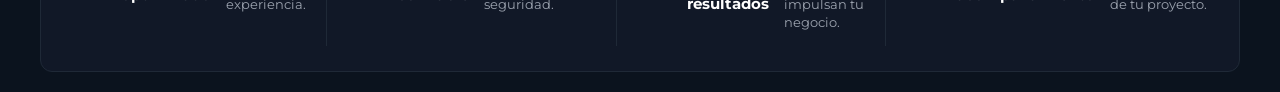
==== commit f9eee34c: "reestructuracion completa del css" ====
--- a/index.html
+++ b/index.html
@@ -5,7 +5,11 @@
     <meta charset="UTF-8">
     <meta name="viewport" content="width=device-width, initial-scale=1.0">
     <title>Nm Ingenieria</title>
-    <link rel="stylesheet" href="static/css/styles.css">
+    <link rel="stylesheet" href="static/css/main.css">
+    <link rel="stylesheet" href="static/css/nav.css">
+    <link rel="stylesheet" href="static/css/hero.css">
+    <link rel="stylesheet" href="static/css/servicios.css">
+    <link rel="stylesheet" href="static/css/mobile.css" media="screen and (max-width: 768px)">
     <link rel="preconnect" href="https://fonts.googleapis.com">
     <link rel="preconnect" href="https://fonts.gstatic.com" crossorigin>
     <link href="https://fonts.googleapis.com/css2?family=Montserrat:ital,wght@0,100..900;1,100..900&display=swap"
@@ -32,24 +36,22 @@
         </div>
     </nav>
     <section class="hero">
-        <div class="hero-image">
-            <img src="imagendelhero.jpg" alt="Imagen principal de bienvenida">
-        </div>
         <div class="hero-content">
             <h1>Diseñamos y desarrollamos experiencias web que impulsan <span class="text-highlight">tu negocio</span>
             </h1>
             <p>creamos paginas web modernas, funcionales y optimizadas para entregar la mejor experiencia a tus usuarios
                 y convertir visitantes en clientes</p>
-        </div>
-        <div class="hero-actions">
-            <a href="#" class="hero-btn-primary">Hablemos de tu proyecto &rarr;</a>
-            <a href="#" class="hero-btn-secondary">Ver proyectos</a>
+            <div class="hero-actions">
+                <a href="#" class="hero-btn-primary">Hablemos de tu proyecto &rarr;</a>
+                <a href="#" class="hero-btn-secondary">Ver proyectos</a>
+            </div>
         </div>
     </section>
     <section class="services-section">
         <h3>NUESTROS SERVICIOS</h3>
         <h2>Soluciones que impulsan tu presencia digital</h2>
-        <p>Combinamos diseño, tecnologia y estrategia para soluciones web que generan resultados.</p>
+        <p>Combinamos diseño, tecnologia y estrategia para entregar </p>
+        <p>soluciones web que generan resultados.</p>
         <div class="services-grid">
             <div class="service-card">
                 <img src="static/img/icono1.png" alt="Icono Servicio" class="card-icon">
--- a/static/css/main.css
+++ b/static/css/main.css
@@ -0,0 +1,26 @@
+:root {
+    /*PALETA DE COLORES PRINCIPALES*/
+    --COLOR-PRINCIPAL1: #073956;
+    --COLOR-PRINCIPAL2: #0F62AC;
+    --COLOR-PRINCIPAL3: #030710;
+    --COLOR-PRINCIPAL4: #83C3E2;
+    --COLOR-TEXTO-BLANCO: #fefefe;
+    /*COLORES MAIN MENU*/
+    --BACKGROUND-MENU: #050E16;
+    /*COLORES SECCION SERVICIOS*/
+    --SERVICIOS-BACKGROUND: #0B131E;
+    --SERVICIOS-TEXTO1: #9CA3AF;
+    --SERVICIOS-CARD-BACKGROUND: #0C121D;
+    --SERVICIOS-CARD-BORDER: #1B2431;
+    --SERVICIOS-WIDECARD-BACKGROUND: #111827;
+    --SERVICIOS-WIDECARD-BORDER: #1f2937;
+
+
+
+}
+
+body {
+    font-family: 'Montserrat', sans-serif;
+    margin: 0;
+    padding: 0;
+}
--- a/static/css/nav.css
+++ b/static/css/nav.css
@@ -0,0 +1,83 @@
+/*CSS BARRA DE NAVEGACION*/
+
+/* <<<======================>>> */
+/* > === GENERAL === */
+.main-menu {
+    background-color: var(--BACKGROUND-MENU);
+    display: flex;
+    justify-content: space-between;
+    align-items: center;
+    padding: 15px 40px;
+}
+
+/* <<<======================>>> */
+/* >> logo*/
+.main-logo img {
+    height: 80px;
+    width: auto;
+}
+
+/* <<<======================>>> */
+/* >> menu central general*/
+.main-links {
+    display: flex;
+    align-items: center;
+    justify-content: space-between;
+    flex-grow: 1;
+    margin-left: 40px;
+}
+
+/* >>> botones menu central*/
+.main-center {
+    display: flex;
+    list-style: none;
+    margin: 0;
+    padding: 0;
+    gap: 30px;
+    margin-left: auto;
+    margin-right: auto;
+}
+
+/* >>> caracteres menu central*/
+.main-center a {
+    color: VAR(--COLOR-TEXTO-BLANCO);
+    text-decoration: none;
+    font-weight: 500;
+    text-transform: uppercase;
+    font-size: 14px;
+    transition: color 0.3s ease;
+    padding-bottom: 6px;
+}
+
+/* >>> efectos menu central*/
+/*responsibidad al pasar por encima del boton*/
+.main-center a:hover {
+    color: var(--COLOR-PRINCIPAL2);
+}
+
+/*responsibidad al estar en x pagina*/
+.main-center a.active {
+    color: var(--COLOR-PRINCIPAL2);
+    border-bottom: 20px solid var(--COLOR-PRINCIPAL2);
+}
+
+/* <<<======================>>> */
+/* >> boton admin*/
+/* configuracion general */
+.btn-admin {
+    background-color: var(--COLOR-PRINCIPAL2);
+    color: var(--COLOR-TEXTO-BLANCO);
+    padding: 10px 20px;
+    border-radius: 6px;
+    text-decoration: none;
+    font-weight: bold;
+    text-transform: uppercase;
+    font-size: 13px;
+    transition: all 0.3s ease;
+}
+
+/* efectos boton admin */
+.btn-admin:hover {
+    background-color: var(--COLOR-PRINCIPAL4);
+    color: var(--COLOR-PRINCIPAL2);
+}
--- a/static/css/hero.css
+++ b/static/css/hero.css
@@ -0,0 +1,92 @@
+/*CSS SECCION HERO*/
+
+/* <<<======================>>> */
+/* > === general ===*/
+.hero {
+    background-image: url('../img/wallpaper-hero.png');
+    background-size: cover;
+    background-position: center right;
+    background-repeat: no-repeat;
+
+    display: flex;
+    align-items: center;
+    justify-content: flex-start;
+    padding: 60px 40px;
+    min-height: calc(100vh - 80px);
+    box-sizing: border-box;
+}
+
+/* <<<======================>>> */
+/* >> Contenido DEL HERO */
+/*posicionamiento*/
+.hero-content {
+    flex: 1;
+    max-width: 600px;
+}
+
+/*TEXTO DEL CONTENIDO DEL HERO*/
+.hero-content h1 {
+    color: var(--COLOR-TEXTO-BLANCO);
+    font-size: 48px;
+    line-height: 1.2;
+    margin-bottom: 20px;
+    font-weight: 700;
+}
+
+.text-highlight {
+    color: var(--COLOR-PRINCIPAL2);
+}
+
+.hero-content p {
+    color: #9CA3AF;
+    font-size: 18px;
+    line-height: 1.6;
+    margin-bottom: 40px;
+}
+
+.hero-actions {
+    display: flex;
+    gap: 20px;
+}
+
+/* <<<======================>>> */
+/* >> BOTONES CALL TO ACTION*/
+/*BOTON PRIMARIO*/
+.hero-btn-primary {
+    background-color: #0F62AC;
+    color: #fefefe;
+    padding: 15px 30px;
+    border-radius: 6px;
+    text-decoration: none;
+    font-weight: bold;
+    font-size: 15px;
+    text-transform: uppercase;
+    display: inline-flex;
+    align-items: center;
+    gap: 8px;
+    transition: all 0.3s ease;
+}
+
+.hero-btn-primary:hover {
+    background-color: var(--COLOR-PRINCIPAL4);
+    color: var(--COLOR-PRINCIPAL1);
+}
+
+/*BOTON SECUNDARIO*/
+.hero-btn-secondary {
+    background-color: transparent;
+    color: #fefefe;
+    border: 2px solid #2E2E33;
+    padding: 13px 30px;
+    border-radius: 6px;
+    text-decoration: none;
+    font-weight: bold;
+    font-size: 15px;
+    text-transform: uppercase;
+    transition: all 0.3s ease;
+}
+
+.hero-btn-secondary:hover {
+    color: #fefefe;
+    border-color: #0F62AC;
+}
--- a/static/css/servicios.css
+++ b/static/css/servicios.css
@@ -0,0 +1,112 @@
+/*CSS SECCION SERVICIOS*/
+
+/* <<<======================>>> */
+/* > === general ===*/
+.services-section {
+    background-color: var(--SERVICIOS-BACKGROUND);
+    padding: 20px 40px;
+    text-align: center;
+}
+
+/*TEXTO*/
+.services-section h3 {
+    color: var(--COLOR-PRINCIPAL2);
+    font-size: 14px;
+    letter-spacing: 2px;
+    margin-bottom: 10px;
+}
+
+.services-section h2 {
+    color: var(--COLOR-TEXTO-BLANCO);
+    font-size: 36px;
+    margin-bottom: 15px;
+}
+
+.services-section p {
+    color: var(--SERVICIOS-TEXTO1);
+    font-size: 14 px;
+    margin-bottom: 15px;
+}
+
+/* <<<======================>>> */
+/*>> GRID */
+/*cards*/
+.services-grid {
+    display: flex;
+    justify-content: space-between;
+    gap: 20px;
+    margin-bottom: 40px;
+}
+
+.service-card {
+    background-color: var(--SERVICIOS-CARD-BACKGROUND);
+    border: 1px solid var(--SERVICIOS-CARD-BORDER);
+    border-radius: 12px;
+    padding: 30px 20px;
+    flex: 1;
+    display: flex;
+    flex-direction: column;
+    align-items: center;
+    text-align: center;
+}
+
+.card-icon {
+    width: 50px;
+    height: 50px;
+    margin-bottom: 20px;
+}
+
+.service-card h3 {
+    color: var(--COLOR-TEXTO-BLANCO);
+    font-size: 18px;
+    letter-spacing: 0;
+    margin-bottom: 12px;
+}
+
+.service-card p {
+    color: var(--SERVICIOS-TEXTO1);
+    font-size: 14px;
+    line-height: 1.5;
+}
+
+/*wide cards*/
+.wide-feature-card {
+    background-color: var(--SERVICIOS-WIDECARD-BACKGROUND);
+    border: 1px solid var(--SERVICIOS-WIDECARD-BORDER);
+    border-radius: 12px;
+    display: flex;
+    justify-content: space-between;
+    padding: 25px 30px;
+    gap: 20px;
+}
+
+.wide-service-card {
+    display: flex;
+    align-items: center;
+    gap: 15px;
+    flex: 1;
+    text-align: left;
+}
+
+.wide-service-card:not(:last-child) {
+    border-right: 1px solid #1f2937;
+    padding-right: 20px;
+}
+
+.wide-icon {
+    width: 35px;
+    height: 35px;
+    flex-shrink: 0;
+}
+
+.wide-service-card h4 {
+    color: var(--COLOR-TEXTO-BLANCO);
+    font-size: 15px;
+    margin-bottom: 5px;
+}
+
+.wide-service-card p {
+    color: var(--SERVICIOS-TEXTO1);
+    font-size: 13px;
+    line-height: 1.4;
+}
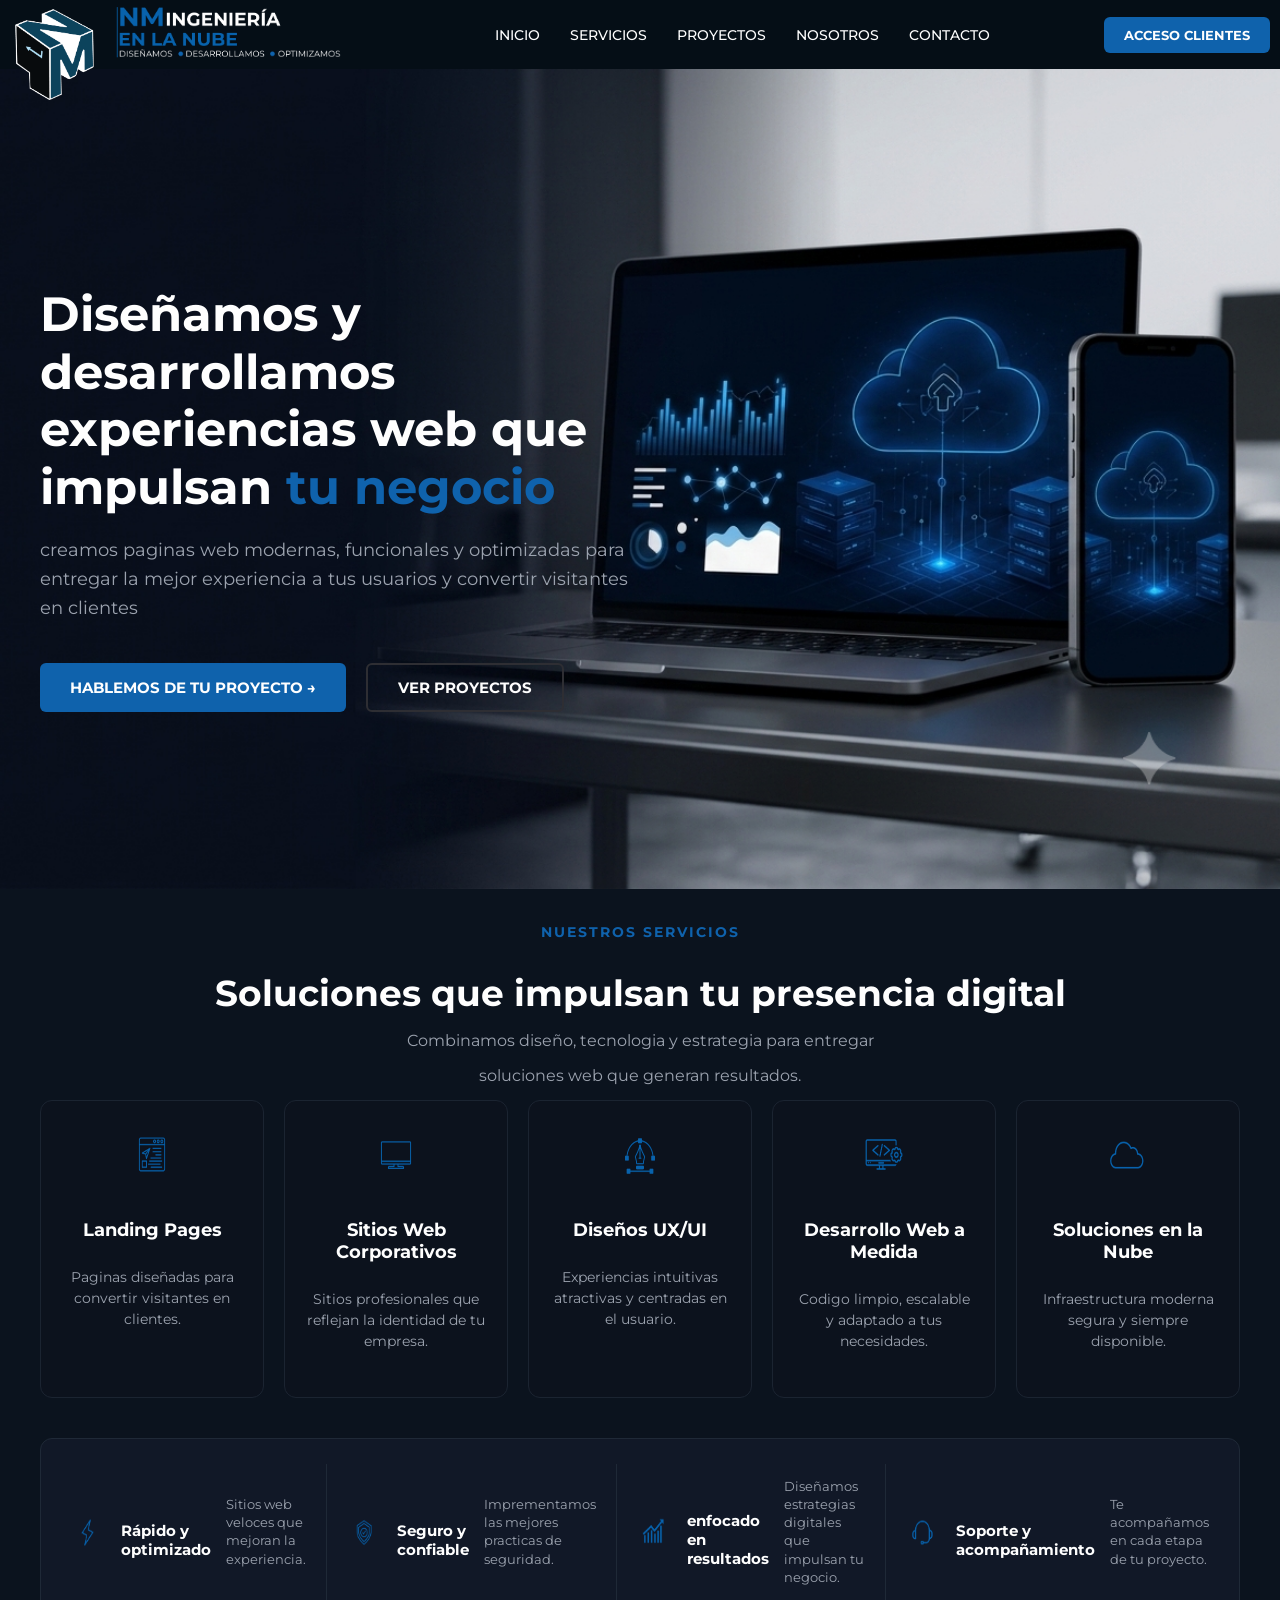
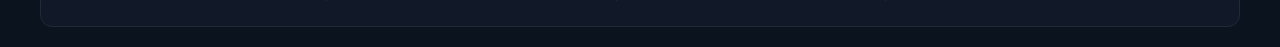
==== commit 5da68945: "correcciones en los colores de iconos y en la distribucion del logo" ====
--- a/index.html
+++ b/index.html
@@ -19,7 +19,8 @@
 <body>
     <nav class="main-menu">
         <div class="main-logo">
-            <a href="#"><img src="static/img/Logo.png" alt="logo"></a>
+            <a href="#"><img class="logo" src="static/img/Logo.png" alt="logo"></a>
+            <a href="#"><img class="sub-logo" src="static/img/Logo2.png" alt="logo"></a>
         </div>
         <div class="main-links">
             <ul class="main-center">
--- a/static/css/nav.css
+++ b/static/css/nav.css
@@ -7,13 +7,32 @@
     display: flex;
     justify-content: space-between;
     align-items: center;
-    padding: 15px 40px;
+    padding: 5px 10px;
+    position: relative;
 }
 
 /* <<<======================>>> */
 /* >> logo*/
-.main-logo img {
-    height: 80px;
+.main-logo {
+    display: flex;
+    align-items: center;
+    gap: 15px;
+    position: relative;
+    padding-left: 90px;
+}
+
+.logo {
+    height: 120px;
+    width: auto;
+    /*transform: translateY(-22px);*/
+    position: absolute;
+    top: -10px;
+    left: -15px;
+    z-index: 10;
+}
+
+.sub-logo {
+    height: 55px;
     width: auto;
 }
 
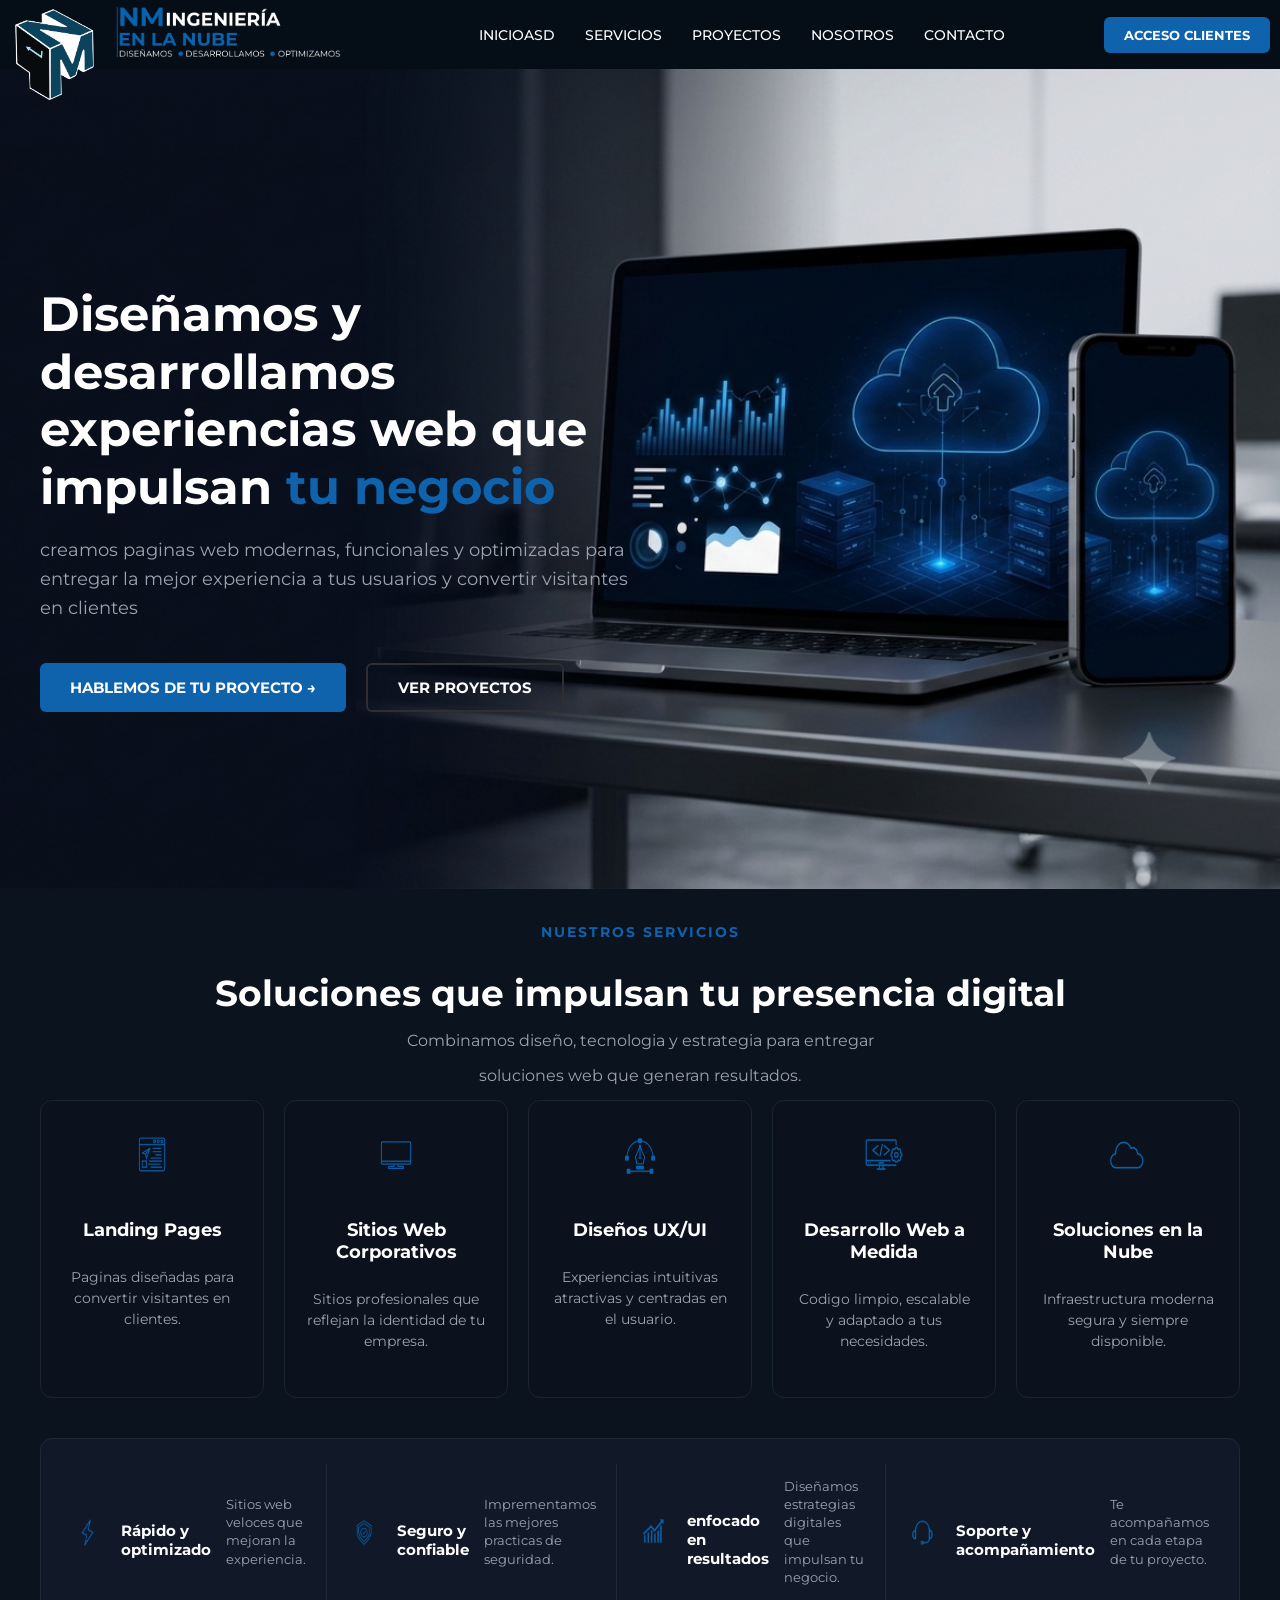
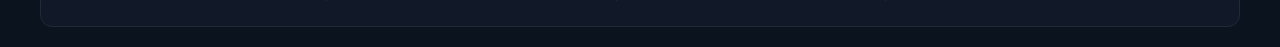
==== commit 0d897b9b: "test" ====
--- a/index.html
+++ b/index.html
@@ -24,7 +24,7 @@
         </div>
         <div class="main-links">
             <ul class="main-center">
-                <li><a href="#">Inicio</a></li>
+                <li><a href="#">Inicioasd</a></li>
                 <li><a href="#">Servicios</a></li>
                 <li><a href="#">Proyectos</a></li>
                 <li><a href="#">Nosotros</a></li>
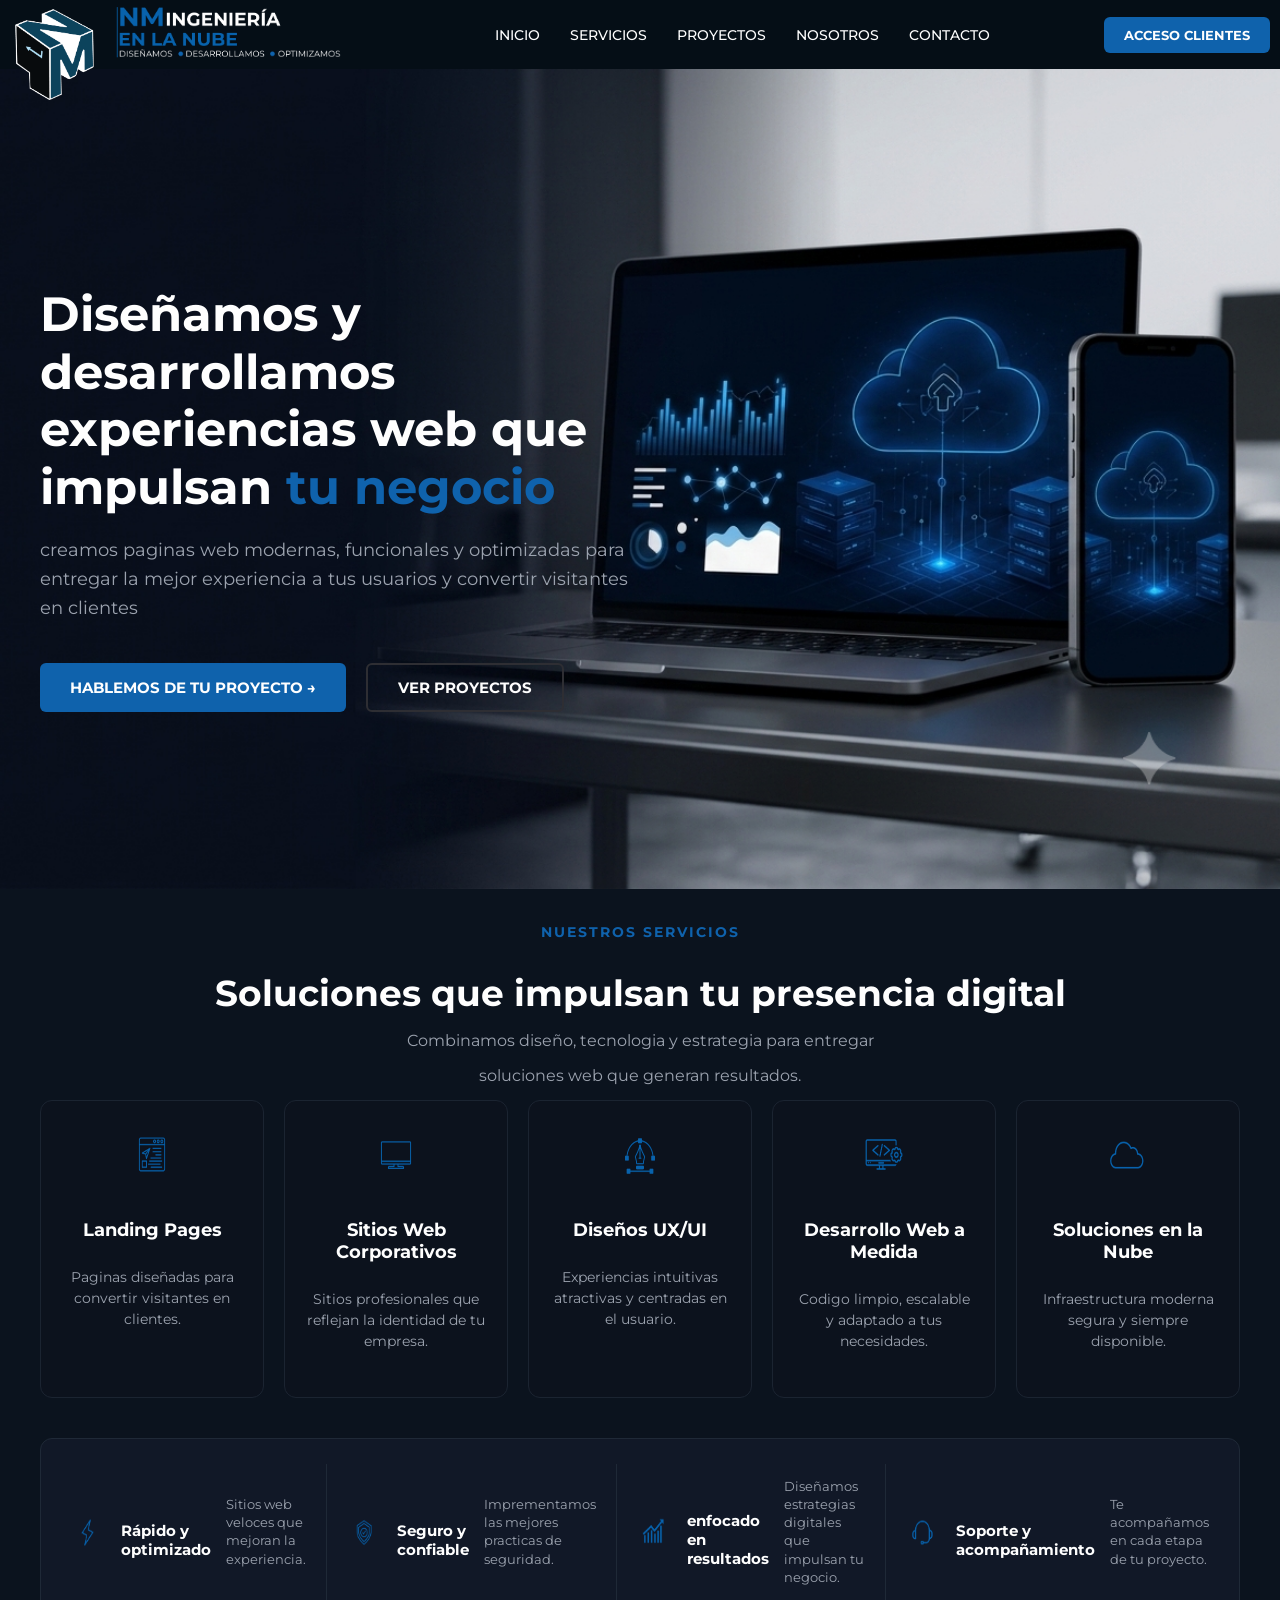
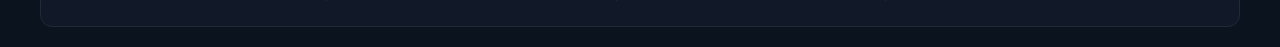
==== commit f1202def: "fin del test" ====
--- a/index.html
+++ b/index.html
@@ -24,7 +24,7 @@
         </div>
         <div class="main-links">
             <ul class="main-center">
-                <li><a href="#">Inicioasd</a></li>
+                <li><a href="#">Inicio</a></li>
                 <li><a href="#">Servicios</a></li>
                 <li><a href="#">Proyectos</a></li>
                 <li><a href="#">Nosotros</a></li>
